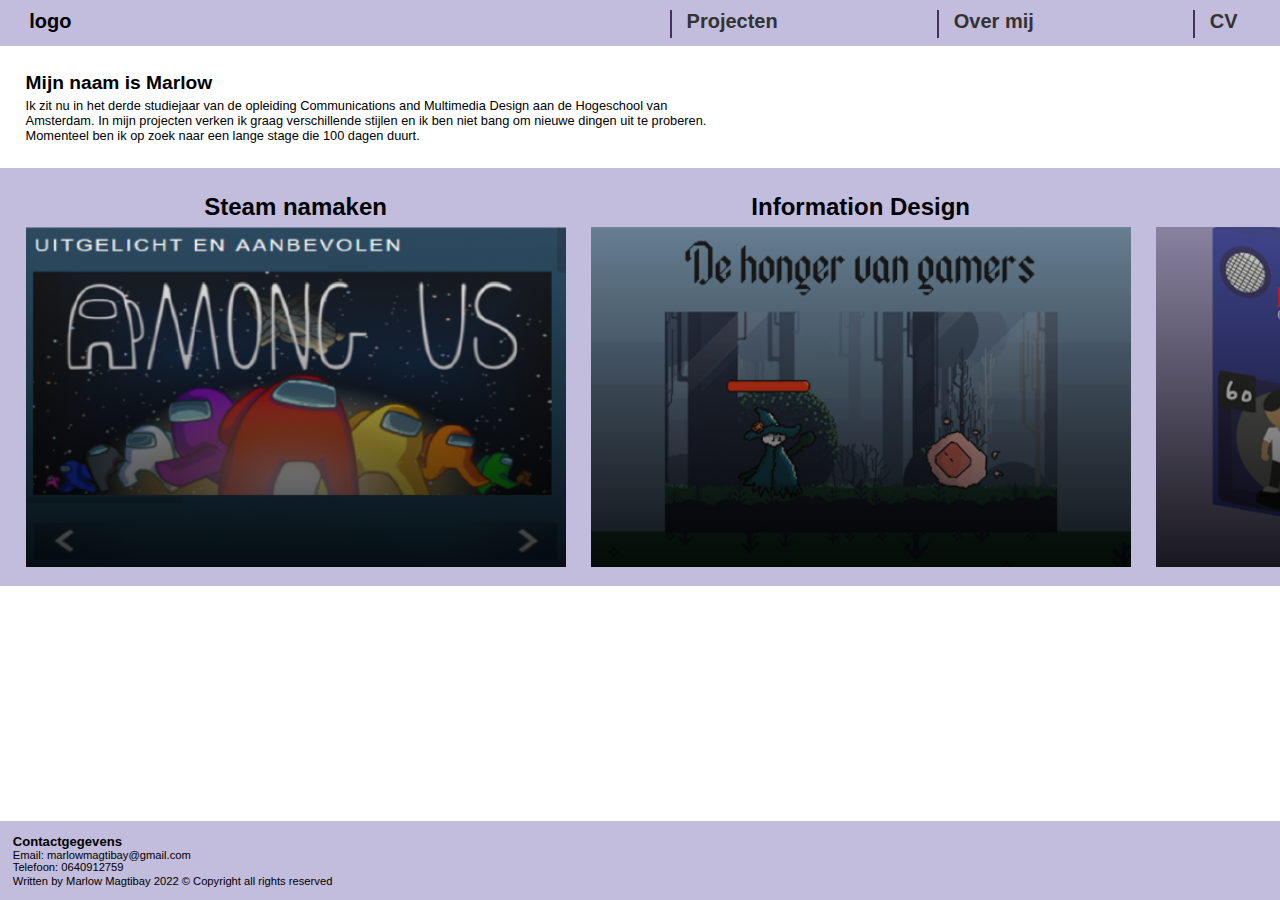
==== index.html @ ca362b9c "responsive start" ====
<!DOCTYPE html>
<html lang="en">
<head>
	<meta charset="UTF-8">
	<title>Portfolio</title>
	<meta name="author" content="Marlow">
	<meta name="viewport" content="width=device-width, initial-scale=1">
	<!-- <link rel="stylesheet" href="css/style.css"> -->
	<link rel="stylesheet" href="css/mobilestyle.css">
</head>
<body>
	<header>
		<nav>
			<!--        Site navigation -->
			<ul>
				<li>
				<!-- <a href="index.html">Portfolio Marlow Magtibay</a> -->
				logo
				</li>
				<li><a href="index.html">Projecten</a></li>
				<li><a href="about.html">Over mij</a></li>
				<li><a href="assets/cv.pdf" target="_blank" rel="noreferrer noopener">CV</a></li>
			</ul>
		</nav>
	</header>
	<main id="home_main">
		<!-- section of introtext -->
		<section>
			<h1>Mijn naam is Marlow</h1>
			<p>Ik zit nu in het derde studiejaar van de opleiding Communications and Multimedia Design aan de Hogeschool van Amsterdam.
				In mijn projecten verken ik graag verschillende stijlen en ik ben niet bang om nieuwe dingen uit te proberen.
				Momenteel ben ik op zoek naar een lange stage die 100 dagen duurt.
			</p>
		</section>
				<!-- carousel for projects -->
		<h2>Projecten</h2>
				<ul class="carousel">
					<li> 
						<!-- project thumbnails as links -->
						<figure>
							<figcaption> Steam namaken </figcaption> 
							<a href="project_1.html">
								<!-- CHANGE CLASSES TO IDs FOR DIFFERENT BG IMAGES -->
								<div class="gradient1"></div>
							</a>
						</figure> 
					</li>
					<li> 
						<figure>
							<figcaption> Information Design </figcaption> 
							<a href="project_4.html">
								<div class="gradient4"></div>
							</a>
						</figure> 
					</li>
					<li>
						<figure>
							<figcaption> Rest Quest </figcaption> 
							<a href="project_2.html">
							<div class="gradient2"></div>
							</a>
						</figure> 
					</li>
					<li>
						<figure>
							<figcaption> Prepared </figcaption> 
							<a href="project_3.html">
							<div class="gradient3"></div>
							</a>
						</figure> 
					</li>
				</ul>
	</main>
	<footer>
		<section>
			<h3>Contactgegevens</h3>
			<p>Email: marlowmagtibay@gmail.com</p>
			<p>Telefoon: 0640912759</p>
		</section>
		<!-- <p>Written by Marlow Magtibay 2022 © Copyright all rights reserved</p> -->
		<p>Written by Marlow Magtibay 2022 © Copyright all rights reserved</p>
	</footer>
</body>
</html>
---- css/style.css ----
/* reset */
* {
    margin: 0;
    padding: 0;
}


/* universal styling */
body {
    font-family: 'Quicksand', 'Roboto', sans-serif;
    overflow-x: hidden;
    display: flex;
    flex-direction: column;
    min-height: 100vh;
    max-width: 1920px;
}

nav {
    width: 100%;
}

/* link colors */
nav li a {
    color: #333333;
    text-decoration: none;
    margin: 0;
}

/* nav design */
nav {
    background-color: #C2BCDD;
}

nav ul li:first-of-type a {
    width: 100%;
}

/* menu bar styling */
nav ul {
    list-style-type: none;
    display: flex;
    margin-right: 2%;
}

/* menu items styling */
nav ul li {
    font-size: 1.25em;
    height: 2%;
    margin: .8% 0 .8% 10%;
    padding-left: 1.2%;
    border-left: solid #42345E 2px;
}

/* links styling */
nav ul li a {
    display: block;
    width: 100%;
}

nav ul li:first-of-type {
    padding: 0 0 0 1%;
} 

/* nav link styling */

nav ul li a:hover {
    background-color: #42345E;
    color: #E7E7E7;
    border-radius: 3%;
    padding: 0 8%;
}

/* logo */
nav ul li:first-of-type {
    border: none;
    margin-left: 0;
    margin-right: 35%;
}

main {
    min-height: 100%;
}

/* text paragraph styling */
main section {
    margin: 1% 0 0 1%;
}

#home_main h1 {
    margin-bottom: .5%;
}

#home_main section:first-of-type {
    width: 55%;
}

#home_main p:first-of-type {
    margin: 0;
}

h2 {
    margin-left: 1%;
    margin-top: 2%;
}

/* projects carousel */
.carousel {
    list-style-type: none;
    display: flex;
    justify-content: space-between;
    flex-direction: row;
    margin: 1% 0;
    padding: 1% 0 1.5% 2%;
    overflow-x: scroll;
    scrollbar-color: transparent transparent;
    scrollbar-color: #402BD0 white;
    scrollbar-width: thin;
    background-color: #C2BCDD;
}

.carousel::-webkit-scrollbar {
    display: none;
}

/* carousel images */
.gradient1 {
    background-image:
    linear-gradient(to bottom, rgba(250, 250, 250, 0.1), rgba(0, 0, 0, 0.8)),
    url("../images/project_thumb.png");
    background-size: cover;
    width: 500px;
    height: 300px;
    color: white;
    padding: 20px;
}

.gradient2 {
    background-image:
    linear-gradient(to bottom, rgba(250, 250, 250, 0.1), rgba(0, 0, 0, 0.8)),
    url("../images/project_thumb2.png");
    background-size: cover;
    width: 500px;
    height: 300px;
    color: white;
    padding: 20px;
}

.gradient3 {
    background-image:
    linear-gradient(to bottom, rgba(250, 250, 250, 0.1), rgba(0, 0, 0, 0.8)),
    url("../images/project_thumb3.png");
    background-size: cover;
    width: 500px;
    height: 300px;
    color: white;
    padding: 20px;
}

.gradient4 {
    background-image:
    linear-gradient(to bottom, rgba(250, 250, 250, 0.1), rgba(0, 0, 0, 0.8)),
    url("../images/project_thumb4.png");
    background-size: cover;
    width: 500px;
    height: 300px;
    color: white;
    padding: 20px;
}

/* hovering over the carousel items */
.gradient1:hover {
    background-image:
    linear-gradient(to bottom, rgba(250, 250, 250, 0.1), rgba(0, 0, 0, 0.4)),
    url("../images/project_thumb.png");
}

.gradient2:hover {
    background-image:
    linear-gradient(to bottom, rgba(250, 250, 250, 0.1), rgba(0, 0, 0, 0.4)),
    url("../images/project_thumb2.png");
}

.gradient3:hover {
    background-image:
    linear-gradient(to bottom, rgba(250, 250, 250, 0.1), rgba(0, 0, 0, 0.4)),
    url("../images/project_thumb3.png");
}

.gradient4:hover {
    background-image:
    linear-gradient(to bottom, rgba(250, 250, 250, 0.1), rgba(0, 0, 0, 0.4)),
    url("../images/project_thumb4.png");
}

/* project titles placing */
figcaption {
    text-align: center;
    font-size: 1.5em;
    font-weight: bold;
    margin-bottom: 1%;
}

/* styling the project discription */
.project_main section:first-of-type {
    width: 65%;
}

/* project images styling */
.project_images {
    width: 65%;
    margin-left: 1%;
    list-style-type: none;
    display: flex;
    flex-direction: row;
    gap: 2%;
    background-color: #C2BCDD;
    padding-left: 1%;
    padding-bottom: 1%;
}

.project_images:nth-of-type(1) {
    margin-top: -24%;
}

#mage {
    width: 60%;
    margin: auto 0 auto 16%;
}

/* spacing project image */
.project_images li img {
    margin: 2.4% 0;
}

/* project images caption styling */
.project_images figcaption {
    text-align: start;
    font-size: 1.2em;
}

/* links in figcaption */
figcaption a {
    padding: .5% 2%;
    border-radius: 5%;
    background-color: #402BD0;
    color: #E7E7E7;
    text-decoration: none;
}

/* project image size */
.project_images img {
    width: 475px;
}

/* project thumbnail */
.carousel li {
margin-left: 0;
margin-right: 2%;
}

/* styling the project description and navigation on the right */
.project_top {
    display: flex;
    flex-direction: row;
    justify-content: space-between;
    margin-bottom: 2%;
}

/* text in other projects */
.other_projects {
    margin-right: 2%;
    width: 400px;
    padding: 1%;
    background-color: #C2BCDD;
}

/* styling the other projects section */
.other_projects ul {
    list-style-type: none;
}


/* styling for project description */
.other_projects li {
    margin-bottom: 20%;
}

/* styling for documentation links */
.other_projects a {
    color: #333333;
    text-decoration: none;
}

/* styling images of other project section */
.other_projects img {
    margin-top: 2%;
    width: 40%;
    float: right;
}

/* about me background */
#about_main p {
    background-color: #C2BCDD;
    font-weight: 500;
    color: #333333;
    padding: .8%;
    margin: 1% 0 2% 0;
    width: 75%;
}

/* link to cv */
#about_main a {
    padding: .5% 2%;
    border-radius: 10%;
    background-color: #402BD0;
    color: #E7E7E7;
    text-decoration: none;
}

/* styling image in about me */
#about_main section img {
    width: 10%;
    float: right;
    margin: -12% 4% 0 0;
}

main section:last-of-type p {
    margin-left: 1%;
}

.leerpunten {
    margin-bottom: 3%;
}


/* copyright placement */
footer {
    width: 100%;
    clear: both;
    margin-top: auto;
    background-color: #C2BCDD;
    padding: 1%;
}

footer section {
    margin-bottom: .2%;
    bottom: 0;
}
---- css/mobilestyle.css ----
/* reset */
* {
    margin: 0;
    padding: 0;
}


/* universal styling */
body {
    font-family: 'Quicksand', 'Roboto', sans-serif;
    overflow-x: hidden;
    display: flex;
    flex-direction: column;
    min-height: 100vh;
    max-width: 1920px;
}

nav {
    width: 100%;
}

/* link colors */
nav li a {
    color: #333333;
    text-decoration: none;
    margin: 0;
}

/* nav design */
nav {
    background-color: #C2BCDD;
}

nav ul li:first-of-type a {
    width: 100%;
}

/* menu bar styling */
nav ul {
    height: 40px;
    list-style-type: none;
    justify-content: space-around;
    display: flex;
    border-bottom: solid #42345E 3px;
}

/* menu items styling */
nav ul li {
    margin: auto;
    font-weight: bold;
    font-size: 1.2em;
}

/* links styling */
nav ul li a {
    display: block;
    width: 100%;
}

/* nav link styling */

nav ul li a:hover {
    background-color: #42345E;
    color: #E7E7E7;
    border-radius: 3%;
    padding: 0 8%;
}

/* hide logo */
nav ul li:first-of-type {
    display: none;
}

main {
    min-height: 100%;
}

/* text paragraph styling */
main section {
    margin: 1% 0 0 1%;
}

#home_main h1 {
    margin-bottom: .5%;
    font-size: 1.2em;
}

#home_main section:first-of-type {
    margin: 2% auto;
    padding: 1%;
    width: 95%;
}

#home_main p:first-of-type {
    margin: 0;
    font-size: .8em;
}

h2 {
    margin-left: 1%;
    margin-top: 2%;
    font-size: .6em;
}

#home_main h2 {
    font-size: 1.2em;
    margin: 5% auto 1% auto;
    text-align: center;
}

/* projects carousel */
.carousel {
    list-style-type: none;
    display: flex;
    justify-content: center;
    flex-direction: column;
    margin: 1% 0 10% 0;
    padding: 1% 0 1.5% 2%;
    overflow-x: scroll;
    scrollbar-color: transparent transparent;
    scrollbar-color: #402BD0 white;
    scrollbar-width: thin;
    background-color: #C2BCDD;
}

.carousel li {
    margin-top: 2%;
}

/* carousel images */
.gradient1 {
    background-image:
    linear-gradient(to bottom, rgba(250, 250, 250, 0.01), rgba(0, 0, 0, 0.8)),
    url("../images/project_thumb.png");
    background-size: cover;
    height: 100px;
    color: white;
    padding: 20px;
}

.gradient2 {
    background-image:
    linear-gradient(to bottom, rgba(250, 250, 250, 0.01), rgba(0, 0, 0, 0.8)),
    url("../images/project_thumb2.png");
    background-size: cover;
    height: 100px;
    color: white;
    padding: 20px;
}

.gradient3 {
    background-image:
    linear-gradient(to bottom, rgba(250, 250, 250, 0.01), rgba(0, 0, 0, 0.8)),
    url("../images/project_thumb3.png");
    background-size: cover;
    height: 100px;
    color: white;
    padding: 20px;
}

.gradient4 {
    background-image:
    linear-gradient(to bottom, rgba(250, 250, 250, 0.01), rgba(0, 0, 0, 0.8)),
    url("../images/project_thumb4.png");
    background-size: cover;
    background-position: 50% 15%;
    height: 100px;
    color: white;
    padding: 20px;
}

/* project titles placing */
figcaption {
    text-align: center;
    font-size: 1.2em;
    font-weight: bold;
    margin-bottom: 1%;
}

/* copyright placement */
footer {
    width: 100%;
    overflow-x: hidden;
    font-size: .7em;
    clear: both;
    margin-top: auto;
    background-color: #C2BCDD;
    padding: 1%;
}

footer section {
    margin-bottom: .2%;
    bottom: 0;
}

@media (min-width:500px) {
    
    /* carousel images */
.gradient1 {
    background-image:
    linear-gradient(to bottom, rgba(250, 250, 250, 0.01), rgba(0, 0, 0, 0.8)),
    url("../images/project_thumb.png");
    background-size: cover;
    background-position: 50% 10%;
    height: 100px;
    color: white;
    padding: 20px;
}

.gradient2 {
    background-image:
    linear-gradient(to bottom, rgba(250, 250, 250, 0.01), rgba(0, 0, 0, 0.8)),
    url("../images/project_thumb2.png");
    background-size: cover;
    background-position: 50% 15%;
    height: 100px;
    color: white;
    padding: 20px;
}

.gradient3 {
    background-image:
    linear-gradient(to bottom, rgba(250, 250, 250, 0.01), rgba(0, 0, 0, 0.8)),
    url("../images/project_thumb3.png");
    background-size: cover;
    background-position: 50% 5%;
    height: 100px;
    color: white;
    padding: 20px;
}

.gradient4 {
    background-image:
    linear-gradient(to bottom, rgba(250, 250, 250, 0.01), rgba(0, 0, 0, 0.8)),
    url("../images/project_thumb4.png");
    background-size: cover;
    background-position: 50% 50%;
    height: 100px;
    color: white;
    padding: 20px;
}
}

@media (min-width: 850px) {
    nav {
        width: 100%;
    }
    
    /* link colors */
    nav li a {
        color: #333333;
        text-decoration: none;
        margin: 0;
    }
    
    /* nav design */
    nav {
        background-color: #C2BCDD;
        padding-bottom: .5%;
    }
    
    nav ul li:first-of-type a {
        width: 100%;
    }
    
    /* menu bar styling */
    nav ul {
        list-style-type: none;
        display: flex;
        margin-right: 2%;
        border-bottom: none;
    }
    
    /* menu items styling */
    nav ul li {
        font-size: 1.25em;
        height: 70%;
        margin: .8% 0 1% 10%;
        padding-left: 1.2%;
        border-left: solid #42345E 2px;
    }
    
    /* links styling */
    nav ul li a {
        display: block;
        width: 100%;
    }
    
    nav ul li:first-of-type {
        padding: 0 0 0 1%;
    } 
    
    /* nav link styling */
    
    nav ul li a:hover {
        background-color: #42345E;
        color: #E7E7E7;
        border-radius: 3%;
        padding: 0 8%;
    }
    
    /* logo */
    nav ul li:first-of-type {
        border: none;
        margin-left: 0;
        margin-right: 35%;
    }

    nav ul li:first-of-type {
        display: block;
    }
    
    main {
        min-height: 100%;
    }
    
    /* text paragraph styling */
    main section {
        margin: 1% 0 0 1%;
    }
    
    #home_main section:first-of-type {
        padding: 1%;
        margin: 1% 0 0 1%;
    }
    
    #home_main h1 {
        margin-bottom: .5%;
    }
    
    #home_main section:first-of-type {
        width: 55%;
    }
    
    #home_main p:first-of-type {
        margin: 0;
    }

    #home_main h2 {
        display: none;
    }
    
    h2 {
        margin-left: 1%;
        margin-top: 2%;
    }
    
    /* projects carousel */
    .carousel {
        list-style-type: none;
        display: flex;
        justify-content: space-between;
        flex-direction: row;
        margin: 1% 0;
        padding: 0 0 1.5% 2%;
        overflow-x: scroll;
        scrollbar-color: transparent transparent;
        scrollbar-color: #402BD0 white;
        scrollbar-width: thin;
        background-color: #C2BCDD;
    }

    .carousel li {
        margin-right: 2%;
    }
    
    .carousel::-webkit-scrollbar {
        display: none;
    }
    
    /* carousel images */
    .gradient1 {
        background-image:
        linear-gradient(to bottom, rgba(250, 250, 250, 0.1), rgba(0, 0, 0, 0.8)),
        url("../images/project_thumb.png");
        background-size: cover;
        width: 500px;
        height: 300px;
        color: white;
        padding: 20px;
    }
    
    .gradient2 {
        background-image:
        linear-gradient(to bottom, rgba(250, 250, 250, 0.1), rgba(0, 0, 0, 0.8)),
        url("../images/project_thumb2.png");
        background-size: cover;
        width: 500px;
        height: 300px;
        color: white;
        padding: 20px;
    }
    
    .gradient3 {
        background-image:
        linear-gradient(to bottom, rgba(250, 250, 250, 0.1), rgba(0, 0, 0, 0.8)),
        url("../images/project_thumb3.png");
        background-size: cover;
        width: 500px;
        height: 300px;
        color: white;
        padding: 20px;
    }
    
    .gradient4 {
        background-image:
        linear-gradient(to bottom, rgba(250, 250, 250, 0.1), rgba(0, 0, 0, 0.8)),
        url("../images/project_thumb4.png");
        background-size: cover;
        width: 500px;
        height: 300px;
        color: white;
        padding: 20px;
    }
    
    /* hovering over the carousel items */
    .gradient1:hover {
        background-image:
        linear-gradient(to bottom, rgba(250, 250, 250, 0.1), rgba(0, 0, 0, 0.4)),
        url("../images/project_thumb.png");
    }
    
    .gradient2:hover {
        background-image:
        linear-gradient(to bottom, rgba(250, 250, 250, 0.1), rgba(0, 0, 0, 0.4)),
        url("../images/project_thumb2.png");
    }
    
    .gradient3:hover {
        background-image:
        linear-gradient(to bottom, rgba(250, 250, 250, 0.1), rgba(0, 0, 0, 0.4)),
        url("../images/project_thumb3.png");
    }
    
    .gradient4:hover {
        background-image:
        linear-gradient(to bottom, rgba(250, 250, 250, 0.1), rgba(0, 0, 0, 0.4)),
        url("../images/project_thumb4.png");
    }
    
    /* project titles placing */
    figcaption {
        text-align: center;
        font-size: 1.5em;
        font-weight: bold;
        margin-bottom: 1%;
    }
}
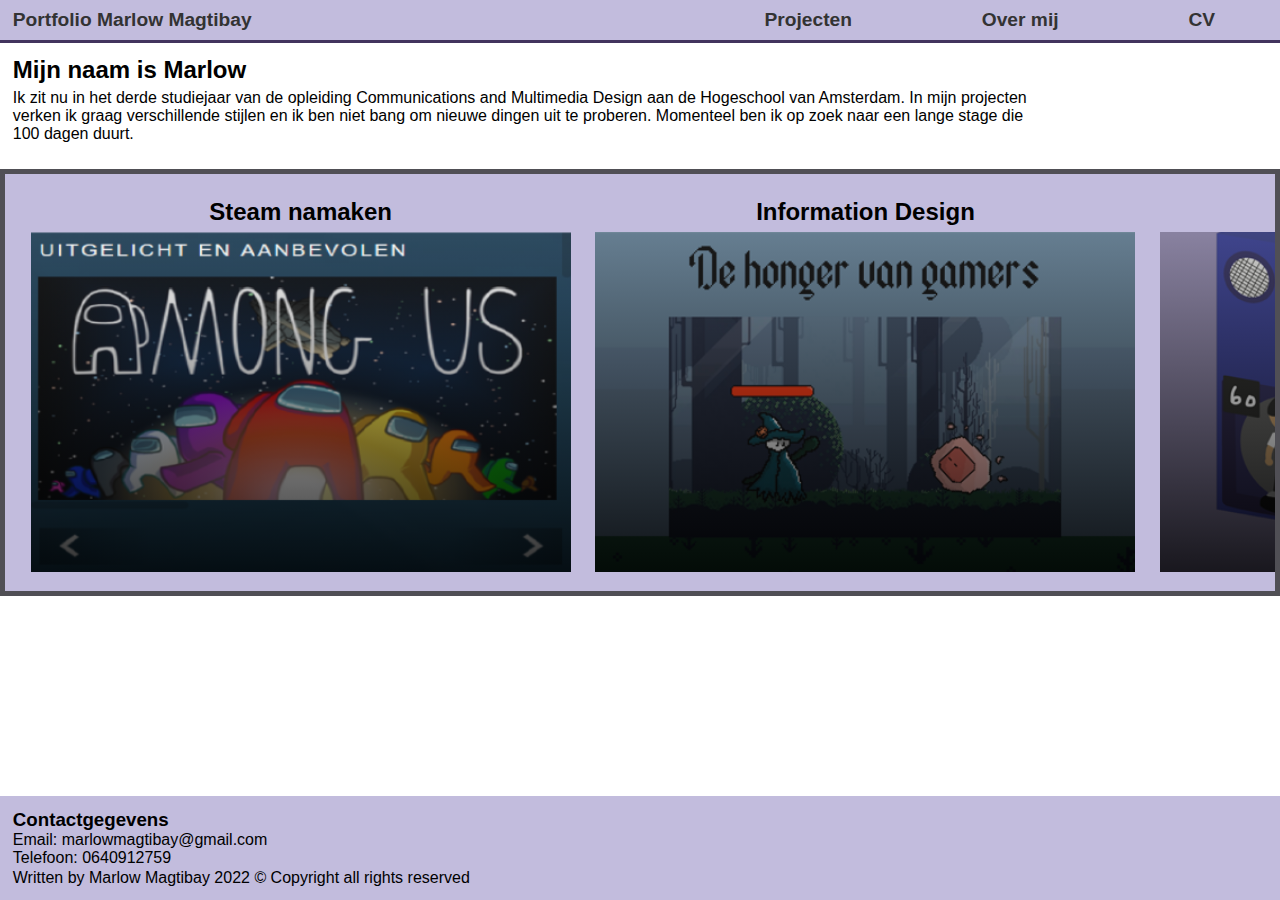
==== commit c5b48f96: "everything responsive!" ====
--- a/index.html
+++ b/index.html
@@ -14,8 +14,7 @@
 			<!--        Site navigation -->
 			<ul>
 				<li>
-				<!-- <a href="index.html">Portfolio Marlow Magtibay</a> -->
-				logo
+				<a href="index.html">Portfolio Marlow Magtibay</a>
 				</li>
 				<li><a href="index.html">Projecten</a></li>
 				<li><a href="about.html">Over mij</a></li>
--- a/css/style.css
+++ b/css/style.css
@@ -122,6 +122,12 @@
     display: none;
 }
 
+/* project thumbnail */
+.carousel li {
+    margin-left: 0;
+    margin-right: 2%;
+    }
+
 /* carousel images */
 .gradient1 {
     background-image:
@@ -252,12 +258,6 @@
     width: 475px;
 }
 
-/* project thumbnail */
-.carousel li {
-margin-left: 0;
-margin-right: 2%;
-}
-
 /* styling the project description and navigation on the right */
 .project_top {
     display: flex;
@@ -296,6 +296,10 @@
     margin-top: 2%;
     width: 40%;
     float: right;
+}
+
+.leerpunten {
+    margin-bottom: 3%;
 }
 
 /* about me background */
@@ -328,11 +332,6 @@
     margin-left: 1%;
 }
 
-.leerpunten {
-    margin-bottom: 3%;
-}
-
-
 /* copyright placement */
 footer {
     width: 100%;
--- a/css/mobilestyle.css
+++ b/css/mobilestyle.css
@@ -58,7 +58,6 @@
 }
 
 /* nav link styling */
-
 nav ul li a:hover {
     background-color: #42345E;
     color: #E7E7E7;
@@ -73,6 +72,7 @@
 
 main {
     min-height: 100%;
+    width: 100%;
 }
 
 /* text paragraph styling */
@@ -93,7 +93,7 @@
 
 #home_main p:first-of-type {
     margin: 0;
-    font-size: .8em;
+    font-size: 1em;
 }
 
 h2 {
@@ -115,7 +115,8 @@
     justify-content: center;
     flex-direction: column;
     margin: 1% 0 10% 0;
-    padding: 1% 0 1.5% 2%;
+    border: solid rgba(51, 51, 51, .8) 5px;
+    padding: 1% .5% 1.5% .5%;
     overflow-x: scroll;
     scrollbar-color: transparent transparent;
     scrollbar-color: #402BD0 white;
@@ -123,6 +124,7 @@
     background-color: #C2BCDD;
 }
 
+/* project thumbnail */
 .carousel li {
     margin-top: 2%;
 }
@@ -177,9 +179,159 @@
     margin-bottom: 1%;
 }
 
+.project_main {
+    min-height: 100%;
+    width: 100%;
+}
+
+/* styling the project discription */
+.project_main section:first-of-type {
+    width: 90%;
+    margin: 2%;
+}
+
+.project_main h1 {
+    margin-bottom: .5%;
+    font-size: 1.2em;
+}
+
+.project_main p:first-of-type {
+    font-size: .8em;
+}
+
+/* project images styling */
+.project_images {
+    width: 96%;
+    margin: auto;
+    margin-top: 3%;
+    list-style-type: none;
+    display: flex;
+    flex-direction: column;
+    background-color: #C2BCDD;
+    padding-left: 1%;
+    padding-bottom: 1%;
+}
+
+#mage {
+    width: 60%;
+    margin: auto 0 auto 16%;
+}
+
+/* spacing project image */
+.project_images li img {
+    margin: auto;
+}
+
+/* project images caption styling */
+.project_images figcaption {
+    margin-top: .5%;
+    text-align: center;
+    font-size: 1em;
+}
+
+.project_images li {
+    margin-bottom: 3%;
+}
+
+/* links in figcaption */
+figcaption a {
+    padding: .5% 2%;
+    border-radius: 5%;
+    background-color: #402BD0;
+    color: #E7E7E7;
+    text-decoration: none;
+}
+
+/* project image size */
+.project_images img {
+    width: 99%;
+}
+
+
+/* text in other projects */
+.other_projects {
+    display: none;
+}
+
+/* styling the other projects section */
+.other_projects ul {
+    list-style-type: none;
+}
+
+/* styling for project description */
+.other_projects li {
+    margin-bottom: 20%;
+}
+
+/* styling for documentation links */
+.other_projects a {
+    color: #333333;
+    text-decoration: none;
+}
+
+/* styling images of other project section */
+.other_projects img {
+    margin-top: 2%;
+    width: 40%;
+    float: right;
+}
+
+.leerpunten h2 {
+    font-size: 1em;
+}
+
+.leerpunten p {
+    font-size: .8em;
+    margin-left: 1%;
+}
+
+.leerpunten {
+    margin-bottom: 5% !important;
+}
+
+#about_main h1 {
+    font-size: 1.2em;
+    margin-bottom: 1%;
+}
+
+#about_main section {
+    width: 95%;
+    font-weight: 500;
+    color: #333333;
+    margin: 3% auto;
+}
+
+/* about me background */
+#about_main p {
+    background-color: #C2BCDD;
+    padding: 1%;
+    font-size: .8em;
+}
+
+#about_main p:last-of-type {
+    margin-bottom: 3%;
+}
+
+/* link to cv */
+#about_main section a {
+    padding: .5% 2%;
+    border-radius: 10%;
+    background-color: #402BD0;
+    color: #E7E7E7;
+    font-size: 1.5em;
+    text-decoration: none;
+}
+
+/* styling image in about me */
+#about_main section img {
+    width: 30%;
+    margin: 2% 2% 1% 3%;
+    float: right;
+}
+
 /* copyright placement */
 footer {
-    width: 100%;
+    width: 98%;
     overflow-x: hidden;
     font-size: .7em;
     clear: both;
@@ -193,55 +345,445 @@
     bottom: 0;
 }
 
+
+
+
+
+
+
+
+
+
+
+
+
+
+
+
+
+
+
+
+
 @media (min-width:500px) {
     
     /* carousel images */
-.gradient1 {
-    background-image:
-    linear-gradient(to bottom, rgba(250, 250, 250, 0.01), rgba(0, 0, 0, 0.8)),
-    url("../images/project_thumb.png");
-    background-size: cover;
-    background-position: 50% 10%;
-    height: 100px;
-    color: white;
-    padding: 20px;
-}
-
-.gradient2 {
-    background-image:
-    linear-gradient(to bottom, rgba(250, 250, 250, 0.01), rgba(0, 0, 0, 0.8)),
-    url("../images/project_thumb2.png");
-    background-size: cover;
-    background-position: 50% 15%;
-    height: 100px;
-    color: white;
-    padding: 20px;
-}
-
-.gradient3 {
-    background-image:
-    linear-gradient(to bottom, rgba(250, 250, 250, 0.01), rgba(0, 0, 0, 0.8)),
-    url("../images/project_thumb3.png");
-    background-size: cover;
-    background-position: 50% 5%;
-    height: 100px;
-    color: white;
-    padding: 20px;
-}
-
-.gradient4 {
-    background-image:
-    linear-gradient(to bottom, rgba(250, 250, 250, 0.01), rgba(0, 0, 0, 0.8)),
-    url("../images/project_thumb4.png");
-    background-size: cover;
-    background-position: 50% 50%;
-    height: 100px;
-    color: white;
-    padding: 20px;
-}
-}
+    .gradient1 {
+        background-image:
+        linear-gradient(to bottom, rgba(250, 250, 250, 0.01), rgba(0, 0, 0, 0.8)),
+        url("../images/project_thumb.png");
+        background-size: cover;
+        background-position: 50% 10%;
+        height: 100px;
+        color: white;
+        padding: 20px;
+    }
+
+    .gradient2 {
+        background-image:
+        linear-gradient(to bottom, rgba(250, 250, 250, 0.01), rgba(0, 0, 0, 0.8)),
+        url("../images/project_thumb2.png");
+        background-size: cover;
+        background-position: 50% 15%;
+        height: 100px;
+        color: white;
+        padding: 20px;
+    }
+
+    .gradient3 {
+        background-image:
+        linear-gradient(to bottom, rgba(250, 250, 250, 0.01), rgba(0, 0, 0, 0.8)),
+        url("../images/project_thumb3.png");
+        background-size: cover;
+        background-position: 50% 5%;
+        height: 100px;
+        color: white;
+        padding: 20px;
+    }
+
+    .gradient4 {
+        background-image:
+        linear-gradient(to bottom, rgba(250, 250, 250, 0.01), rgba(0, 0, 0, 0.8)),
+        url("../images/project_thumb4.png");
+        background-size: cover;
+        background-position: 50% 50%;
+        height: 100px;
+        color: white;
+        padding: 20px;
+    }
+
+    .project_images {
+        margin-left: 1%;
+        list-style-type: none;
+        display: flex;
+        flex-direction: row;
+        gap: 2%;
+        background-color: #C2BCDD;
+        padding-left: 1%;
+        padding-bottom: 1%;
+    }
+
+    .project_images li {
+        width: 47%;
+        margin: 2.4% 0;
+    }
+
+    #about_main section img {
+        width: 20%;
+        margin: 2% 2% 1% 3%;
+        float: right;
+    }
+
+}
+
+
+
+
+
+
+
+
 
 @media (min-width: 850px) {
+    
+    /* links styling */
+    nav ul li a {
+        display: block;
+        width: 100%;
+    }
+    
+    nav ul li:first-of-type {
+        padding: 0 0 0 1%;
+    } 
+    
+    /* nav link styling */
+    
+    nav ul li a:hover {
+        background-color: #42345E;
+        color: #E7E7E7;
+        border-radius: 3%;
+        padding: 0 8%;
+    }
+    
+    /* logo */
+    nav ul li:first-of-type {
+        border: none;
+        margin-left: 0;
+        margin-right: 35%;
+    }
+
+    nav ul li:first-of-type {
+        display: block;
+    }
+    
+    main {
+        min-height: 100%;
+    }
+    
+    /* text paragraph styling */
+    main section {
+        margin: 1% 0 0 1%;
+    }
+    
+    #home_main section:first-of-type {
+        margin: 0;
+    }
+    
+    #home_main h1 {
+        margin-bottom: .5%;
+    }
+    
+    #home_main section:first-of-type {
+        width: 70%;
+    }
+    
+    #home_main p:first-of-type {
+        margin: 0;
+    }
+
+    #home_main h2 {
+        display: none;
+    }
+    
+    h2 {
+        margin-left: 1%;
+        margin-top: 2%;
+    }
+    
+    /* projects carousel */
+    .carousel {
+        list-style-type: none;
+        display: flex;
+        justify-content: space-between;
+        flex-direction: row;
+        margin: 1% 0;
+        border: solid rgba(51, 51, 51, .8) 5px;
+        padding: 0 0 1.5% 2%;
+        overflow-x: scroll;
+        scrollbar-color: transparent transparent;
+        scrollbar-color: #402BD0 white;
+        scrollbar-width: thin;
+        background-color: #C2BCDD;
+    }
+
+    .carousel li {
+        margin-right: 2%;
+    }
+    
+    .carousel::-webkit-scrollbar {
+        display: none;
+    }
+    
+    /* carousel images */
+    .gradient1 {
+        background-image:
+        linear-gradient(to bottom, rgba(250, 250, 250, 0.1), rgba(0, 0, 0, 0.8)),
+        url("../images/project_thumb.png");
+        background-size: cover;
+        width: 500px;
+        height: 300px;
+        color: white;
+        padding: 20px;
+    }
+    
+    .gradient2 {
+        background-image:
+        linear-gradient(to bottom, rgba(250, 250, 250, 0.1), rgba(0, 0, 0, 0.8)),
+        url("../images/project_thumb2.png");
+        background-size: cover;
+        width: 500px;
+        height: 300px;
+        color: white;
+        padding: 20px;
+    }
+    
+    .gradient3 {
+        background-image:
+        linear-gradient(to bottom, rgba(250, 250, 250, 0.1), rgba(0, 0, 0, 0.8)),
+        url("../images/project_thumb3.png");
+        background-size: cover;
+        background-position: 47% 49%;
+        width: 500px;
+        height: 300px;
+        color: white;
+        padding: 20px;
+    }
+    
+    .gradient4 {
+        background-image:
+        linear-gradient(to bottom, rgba(250, 250, 250, 0.1), rgba(0, 0, 0, 0.8)),
+        url("../images/project_thumb4.png");
+        background-size: cover;
+        width: 500px;
+        height: 300px;
+        color: white;
+        padding: 20px;
+    }
+    
+    /* hovering over the carousel items */
+    .gradient1:hover {
+        background-image:
+        linear-gradient(to bottom, rgba(250, 250, 250, 0.1), rgba(0, 0, 0, 0.4)),
+        url("../images/project_thumb.png");
+    }
+    
+    .gradient2:hover {
+        background-image:
+        linear-gradient(to bottom, rgba(250, 250, 250, 0.1), rgba(0, 0, 0, 0.4)),
+        url("../images/project_thumb2.png");
+    }
+    
+    .gradient3:hover {
+        background-image:
+        linear-gradient(to bottom, rgba(250, 250, 250, 0.1), rgba(0, 0, 0, 0.4)),
+        url("../images/project_thumb3.png");
+    }
+    
+    .gradient4:hover {
+        background-image:
+        linear-gradient(to bottom, rgba(250, 250, 250, 0.1), rgba(0, 0, 0, 0.4)),
+        url("../images/project_thumb4.png");
+    }
+    
+    /* project titles placing */
+    figcaption {
+        text-align: center;
+        font-size: 1.5em;
+        font-weight: bold;
+        margin-bottom: 1%;
+    }
+
+    #about_main section {
+        width: 98%;
+        margin: 1%;
+    }
+
+    #about_main section img {
+        width: 15%;
+        margin: 2% 2% 1% 3%;
+        float: right;
+    }
+
+    /* copyright placement */
+    footer {
+        width: 98%;
+        overflow-x: hidden;
+        font-size: 1em;
+        clear: both;
+        margin-top: auto;
+        background-color: #C2BCDD;
+        padding: 1%;
+    }
+
+    footer section {
+        margin-bottom: .2%;
+        bottom: 0;
+    }
+}
+
+
+
+
+
+
+
+
+
+
+@media (min-width: 1000px) {
+
+    #home_main section:first-of-type {
+        width: 80%;
+    }
+
+    #home_main h1 {
+        font-size: 1.5em;
+    }
+
+    #home_main section p {
+        font-size: 1em;
+    }
+
+    /* styling the project discription */
+    .project_main section:first-of-type {
+        width: 100%;
+        margin: 1% 2% 0 1%;
+    }
+
+    
+    .project_main h1 {
+        margin-bottom: .5%;
+        font-size: 1.5em;
+    }
+
+    .project_main p:first-of-type {
+        font-size: 1em;
+    }
+
+    /* project images styling */
+    .project_images {
+        width: 95%;
+        margin-left: 1%;
+        list-style-type: none;
+        display: flex;
+        flex-direction: row;
+        gap: 2%;
+        background-color: #C2BCDD;
+        padding-left: 1%;
+        padding-bottom: 1%;
+    }
+
+    #mage {
+        width: 60%;
+        margin: auto 0 auto 16%;
+    }
+    
+    .project_images li {
+        width: 45%;
+    }
+
+    /* spacing project image */
+    .project_images li img {
+        margin: 2.4% 0;
+    }
+
+    /* project images caption styling */
+    .project_images figcaption {
+        text-align: start;
+        font-size: 1.2em;
+    }
+
+    /* links in figcaption */
+    figcaption a {
+        padding: .5% 2%;
+        border-radius: 5%;
+        background-color: #402BD0;
+        color: #E7E7E7;
+        text-decoration: none;
+    }
+
+    /* project image size */
+    .project_images img {
+        width: 100%;
+    }
+
+    /* styling the project description and navigation on the right */
+    .project_top {
+        display: flex;
+        flex-direction: row;
+        justify-content: space-between;
+        margin-bottom: 2%;
+    }
+    
+    .leerpunten {
+        width: 98% !important; 
+        margin: 1% 0 3% .5% !important;
+    }
+
+    .leerpunten h2 {
+        font-size: 1.5em;
+    }
+    
+    .leerpunten p {
+        font-size: .8em;
+    }
+
+    #about_main h1 {
+        font-size: 1.5em;
+    }
+
+    #about_main section p {
+        font-size: 1em;
+    }
+
+    #about_main section img {
+        width: 10%;
+        margin: 2% 2% 1% 3%;
+        float: right;
+    }
+
+}
+
+@media (min-width: 1320px) {
+
+    #home_main p:first-of-type {
+        font-size: 1em;
+    }
+
+    #about_main p {
+        padding: .4%;
+    }
+    #about_main section img {
+        width: 6%;
+        margin: 2% 2% 1% 3%;
+        float: right;
+    }
+}
+
+
+
+
+@media (min-width: 1600px) {
     nav {
         width: 100%;
     }
@@ -279,170 +821,64 @@
         padding-left: 1.2%;
         border-left: solid #42345E 2px;
     }
-    
-    /* links styling */
-    nav ul li a {
-        display: block;
-        width: 100%;
-    }
-    
-    nav ul li:first-of-type {
-        padding: 0 0 0 1%;
-    } 
-    
-    /* nav link styling */
-    
-    nav ul li a:hover {
-        background-color: #42345E;
-        color: #E7E7E7;
-        border-radius: 3%;
-        padding: 0 8%;
-    }
-    
-    /* logo */
-    nav ul li:first-of-type {
-        border: none;
-        margin-left: 0;
-        margin-right: 35%;
-    }
-
-    nav ul li:first-of-type {
-        display: block;
-    }
-    
-    main {
-        min-height: 100%;
-    }
-    
-    /* text paragraph styling */
-    main section {
-        margin: 1% 0 0 1%;
-    }
-    
+
     #home_main section:first-of-type {
-        padding: 1%;
-        margin: 1% 0 0 1%;
-    }
-    
-    #home_main h1 {
-        margin-bottom: .5%;
-    }
-    
-    #home_main section:first-of-type {
-        width: 55%;
-    }
-    
-    #home_main p:first-of-type {
-        margin: 0;
-    }
-
-    #home_main h2 {
-        display: none;
-    }
-    
-    h2 {
+        width: 65%;
+    }
+
+    /* project images styling */
+    .project_images {
+        width: 65%;
         margin-left: 1%;
-        margin-top: 2%;
-    }
-    
-    /* projects carousel */
-    .carousel {
         list-style-type: none;
         display: flex;
-        justify-content: space-between;
         flex-direction: row;
-        margin: 1% 0;
-        padding: 0 0 1.5% 2%;
-        overflow-x: scroll;
-        scrollbar-color: transparent transparent;
-        scrollbar-color: #402BD0 white;
-        scrollbar-width: thin;
+        gap: 2%;
         background-color: #C2BCDD;
-    }
-
-    .carousel li {
+        padding-left: 1%;
+        padding-bottom: 1%;
+    }
+
+    .project_images:nth-of-type(1) {
+        margin-top: -24%;
+    }
+    
+    /* text in other projects */
+    .other_projects {
+        display: block;
         margin-right: 2%;
-    }
-    
-    .carousel::-webkit-scrollbar {
-        display: none;
-    }
-    
-    /* carousel images */
-    .gradient1 {
-        background-image:
-        linear-gradient(to bottom, rgba(250, 250, 250, 0.1), rgba(0, 0, 0, 0.8)),
-        url("../images/project_thumb.png");
-        background-size: cover;
-        width: 500px;
-        height: 300px;
-        color: white;
-        padding: 20px;
-    }
-    
-    .gradient2 {
-        background-image:
-        linear-gradient(to bottom, rgba(250, 250, 250, 0.1), rgba(0, 0, 0, 0.8)),
-        url("../images/project_thumb2.png");
-        background-size: cover;
-        width: 500px;
-        height: 300px;
-        color: white;
-        padding: 20px;
-    }
-    
-    .gradient3 {
-        background-image:
-        linear-gradient(to bottom, rgba(250, 250, 250, 0.1), rgba(0, 0, 0, 0.8)),
-        url("../images/project_thumb3.png");
-        background-size: cover;
-        width: 500px;
-        height: 300px;
-        color: white;
-        padding: 20px;
-    }
-    
-    .gradient4 {
-        background-image:
-        linear-gradient(to bottom, rgba(250, 250, 250, 0.1), rgba(0, 0, 0, 0.8)),
-        url("../images/project_thumb4.png");
-        background-size: cover;
-        width: 500px;
-        height: 300px;
-        color: white;
-        padding: 20px;
-    }
-    
-    /* hovering over the carousel items */
-    .gradient1:hover {
-        background-image:
-        linear-gradient(to bottom, rgba(250, 250, 250, 0.1), rgba(0, 0, 0, 0.4)),
-        url("../images/project_thumb.png");
-    }
-    
-    .gradient2:hover {
-        background-image:
-        linear-gradient(to bottom, rgba(250, 250, 250, 0.1), rgba(0, 0, 0, 0.4)),
-        url("../images/project_thumb2.png");
-    }
-    
-    .gradient3:hover {
-        background-image:
-        linear-gradient(to bottom, rgba(250, 250, 250, 0.1), rgba(0, 0, 0, 0.4)),
-        url("../images/project_thumb3.png");
-    }
-    
-    .gradient4:hover {
-        background-image:
-        linear-gradient(to bottom, rgba(250, 250, 250, 0.1), rgba(0, 0, 0, 0.4)),
-        url("../images/project_thumb4.png");
-    }
-    
-    /* project titles placing */
-    figcaption {
-        text-align: center;
-        font-size: 1.5em;
-        font-weight: bold;
-        margin-bottom: 1%;
-    }
-}
+        width: 400px;
+        padding: 1%;
+        background-color: #C2BCDD;
+    }
+
+    .other_projects h2 {
+        font-size: 1.3em;
+        margin-left: 0;
+    }
+
+    /* styling the other projects section */
+    .other_projects ul {
+        list-style-type: none;
+    }
+
+
+    /* styling for project description */
+    .other_projects li {
+        margin-bottom: 20%;
+    }
+
+    /* styling for documentation links */
+    .other_projects a {
+        color: #333333;
+        text-decoration: none;
+    }
+
+    /* styling images of other project section */
+    .other_projects img {
+        margin-top: 2%;
+        width: 40%;
+        float: right;
+    }
+
+}
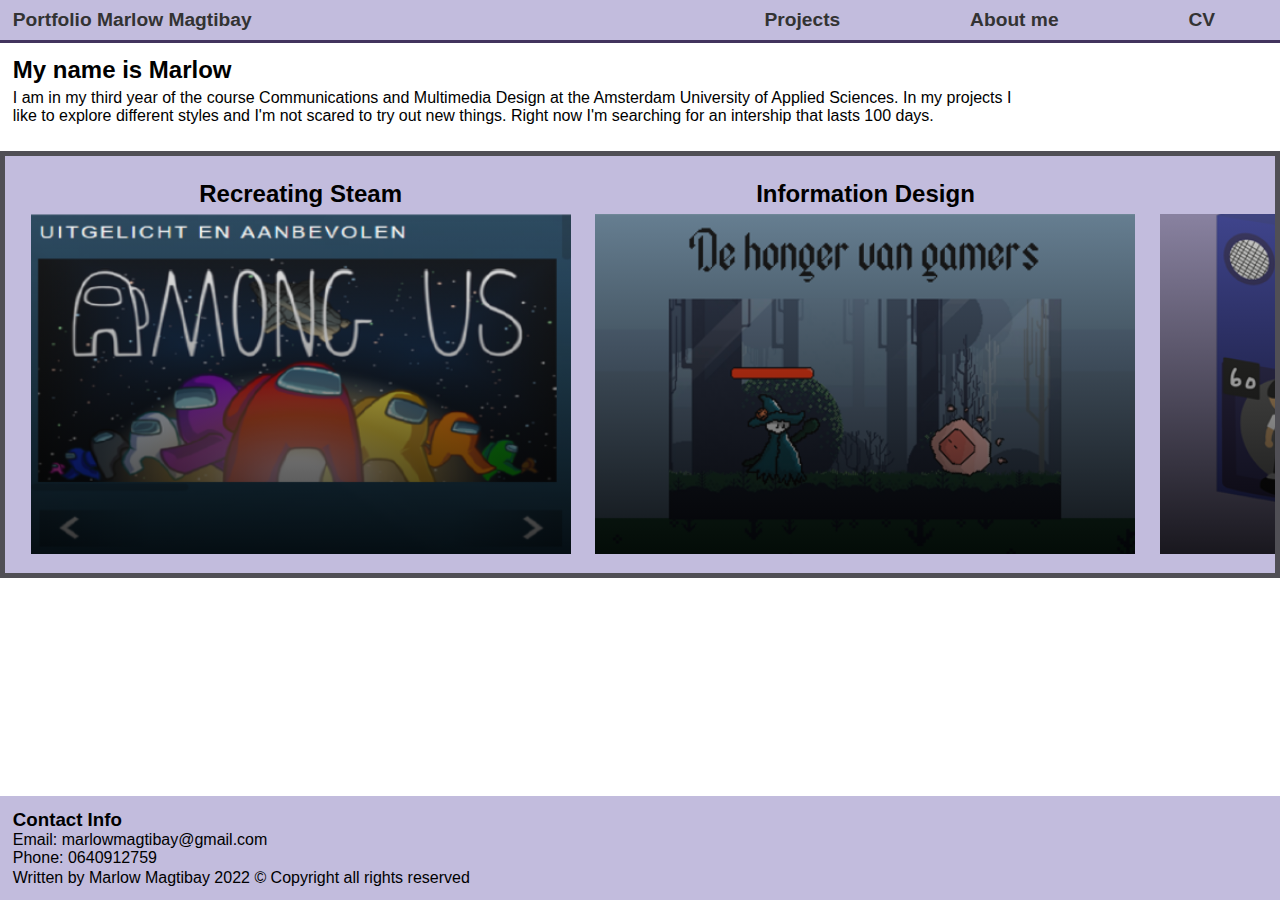
==== commit ea9205ae: "translated pages" ====
--- a/index.html
+++ b/index.html
@@ -2,11 +2,11 @@
 <html lang="en">
 <head>
 	<meta charset="UTF-8">
-	<title>Portfolio</title>
+	<title>Marlow Magtibay Portfolio</title>
 	<meta name="author" content="Marlow">
 	<meta name="viewport" content="width=device-width, initial-scale=1">
 	<!-- <link rel="stylesheet" href="css/style.css"> -->
-	<link rel="stylesheet" href="css/mobilestyle.css">
+	<link rel="stylesheet" href="css/style.css">
 </head>
 <body>
 	<header>
@@ -16,8 +16,8 @@
 				<li>
 				<a href="index.html">Portfolio Marlow Magtibay</a>
 				</li>
-				<li><a href="index.html">Projecten</a></li>
-				<li><a href="about.html">Over mij</a></li>
+				<li><a href="index.html">Projects</a></li>
+				<li><a href="about.html">About me</a></li>
 				<li><a href="assets/cv.pdf" target="_blank" rel="noreferrer noopener">CV</a></li>
 			</ul>
 		</nav>
@@ -25,19 +25,22 @@
 	<main id="home_main">
 		<!-- section of introtext -->
 		<section>
-			<h1>Mijn naam is Marlow</h1>
-			<p>Ik zit nu in het derde studiejaar van de opleiding Communications and Multimedia Design aan de Hogeschool van Amsterdam.
+			<h1>My name is Marlow</h1>
+			<p> I am in my third year of the course Communications and Multimedia Design at the Amsterdam University of Applied Sciences.
+				In my projects I like to explore different styles and I'm not scared to try out new things.
+				Right now I'm searching for an intership that lasts 100 days.
+				<!-- Ik zit nu in het derde studiejaar van de opleiding Communications and Multimedia Design aan de Hogeschool van Amsterdam.
 				In mijn projecten verken ik graag verschillende stijlen en ik ben niet bang om nieuwe dingen uit te proberen.
-				Momenteel ben ik op zoek naar een lange stage die 100 dagen duurt.
+				Momenteel ben ik op zoek naar een lange stage die 100 dagen duurt. -->
 			</p>
 		</section>
 				<!-- carousel for projects -->
-		<h2>Projecten</h2>
+		<h2>Projects</h2>
 				<ul class="carousel">
 					<li> 
 						<!-- project thumbnails as links -->
 						<figure>
-							<figcaption> Steam namaken </figcaption> 
+							<figcaption> Recreating Steam </figcaption> 
 							<a href="project_1.html">
 								<!-- CHANGE CLASSES TO IDs FOR DIFFERENT BG IMAGES -->
 								<div class="gradient1"></div>
@@ -72,9 +75,9 @@
 	</main>
 	<footer>
 		<section>
-			<h3>Contactgegevens</h3>
+			<h3>Contact Info</h3>
 			<p>Email: marlowmagtibay@gmail.com</p>
-			<p>Telefoon: 0640912759</p>
+			<p>Phone: 0640912759</p>
 		</section>
 		<!-- <p>Written by Marlow Magtibay 2022 © Copyright all rights reserved</p> -->
 		<p>Written by Marlow Magtibay 2022 © Copyright all rights reserved</p>
--- a/css/style.css
+++ b/css/style.css
@@ -12,7 +12,6 @@
     display: flex;
     flex-direction: column;
     min-height: 100vh;
-    max-width: 1920px;
 }
 
 nav {
@@ -37,18 +36,18 @@
 
 /* menu bar styling */
 nav ul {
+    height: 40px;
     list-style-type: none;
+    justify-content: space-around;
     display: flex;
-    margin-right: 2%;
+    border-bottom: solid #42345E 3px;
 }
 
 /* menu items styling */
 nav ul li {
-    font-size: 1.25em;
-    height: 2%;
-    margin: .8% 0 .8% 10%;
-    padding-left: 1.2%;
-    border-left: solid #42345E 2px;
+    margin: auto;
+    font-weight: bold;
+    font-size: 1.2em;
 }
 
 /* links styling */
@@ -57,12 +56,7 @@
     width: 100%;
 }
 
-nav ul li:first-of-type {
-    padding: 0 0 0 1%;
-} 
-
 /* nav link styling */
-
 nav ul li a:hover {
     background-color: #42345E;
     color: #E7E7E7;
@@ -70,15 +64,14 @@
     padding: 0 8%;
 }
 
-/* logo */
+/* hide logo */
 nav ul li:first-of-type {
-    border: none;
-    margin-left: 0;
-    margin-right: 35%;
+    display: none;
 }
 
 main {
     min-height: 100%;
+    width: 100%;
 }
 
 /* text paragraph styling */
@@ -88,29 +81,41 @@
 
 #home_main h1 {
     margin-bottom: .5%;
+    font-size: 1.2em;
 }
 
 #home_main section:first-of-type {
-    width: 55%;
+    margin: 2% auto;
+    padding: 1%;
+    width: 95%;
 }
 
 #home_main p:first-of-type {
     margin: 0;
+    font-size: 1em;
 }
 
 h2 {
     margin-left: 1%;
     margin-top: 2%;
+    font-size: .6em;
+}
+
+#home_main h2 {
+    font-size: 1.2em;
+    margin: 5% auto 1% auto;
+    text-align: center;
 }
 
 /* projects carousel */
 .carousel {
     list-style-type: none;
     display: flex;
-    justify-content: space-between;
-    flex-direction: row;
-    margin: 1% 0;
-    padding: 1% 0 1.5% 2%;
+    justify-content: center;
+    flex-direction: column;
+    margin: 1% 0 10% 0;
+    border: solid rgba(51, 51, 51, .8) 5px;
+    padding: 1% .5% 1.5% .5%;
     overflow-x: scroll;
     scrollbar-color: transparent transparent;
     scrollbar-color: #402BD0 white;
@@ -118,116 +123,95 @@
     background-color: #C2BCDD;
 }
 
-.carousel::-webkit-scrollbar {
-    display: none;
-}
-
 /* project thumbnail */
 .carousel li {
-    margin-left: 0;
-    margin-right: 2%;
-    }
+    margin-top: 2%;
+}
 
 /* carousel images */
 .gradient1 {
     background-image:
-    linear-gradient(to bottom, rgba(250, 250, 250, 0.1), rgba(0, 0, 0, 0.8)),
+    linear-gradient(to bottom, rgba(250, 250, 250, 0.01), rgba(0, 0, 0, 0.8)),
     url("../images/project_thumb.png");
     background-size: cover;
-    width: 500px;
-    height: 300px;
+    height: 100px;
     color: white;
     padding: 20px;
 }
 
 .gradient2 {
     background-image:
-    linear-gradient(to bottom, rgba(250, 250, 250, 0.1), rgba(0, 0, 0, 0.8)),
+    linear-gradient(to bottom, rgba(250, 250, 250, 0.01), rgba(0, 0, 0, 0.8)),
     url("../images/project_thumb2.png");
     background-size: cover;
-    width: 500px;
-    height: 300px;
+    height: 100px;
     color: white;
     padding: 20px;
 }
 
 .gradient3 {
     background-image:
-    linear-gradient(to bottom, rgba(250, 250, 250, 0.1), rgba(0, 0, 0, 0.8)),
+    linear-gradient(to bottom, rgba(250, 250, 250, 0.01), rgba(0, 0, 0, 0.8)),
     url("../images/project_thumb3.png");
     background-size: cover;
-    width: 500px;
-    height: 300px;
+    height: 100px;
     color: white;
     padding: 20px;
 }
 
 .gradient4 {
     background-image:
-    linear-gradient(to bottom, rgba(250, 250, 250, 0.1), rgba(0, 0, 0, 0.8)),
+    linear-gradient(to bottom, rgba(250, 250, 250, 0.01), rgba(0, 0, 0, 0.8)),
     url("../images/project_thumb4.png");
     background-size: cover;
-    width: 500px;
-    height: 300px;
+    background-position: 50% 15%;
+    height: 100px;
     color: white;
     padding: 20px;
-}
-
-/* hovering over the carousel items */
-.gradient1:hover {
-    background-image:
-    linear-gradient(to bottom, rgba(250, 250, 250, 0.1), rgba(0, 0, 0, 0.4)),
-    url("../images/project_thumb.png");
-}
-
-.gradient2:hover {
-    background-image:
-    linear-gradient(to bottom, rgba(250, 250, 250, 0.1), rgba(0, 0, 0, 0.4)),
-    url("../images/project_thumb2.png");
-}
-
-.gradient3:hover {
-    background-image:
-    linear-gradient(to bottom, rgba(250, 250, 250, 0.1), rgba(0, 0, 0, 0.4)),
-    url("../images/project_thumb3.png");
-}
-
-.gradient4:hover {
-    background-image:
-    linear-gradient(to bottom, rgba(250, 250, 250, 0.1), rgba(0, 0, 0, 0.4)),
-    url("../images/project_thumb4.png");
 }
 
 /* project titles placing */
 figcaption {
     text-align: center;
-    font-size: 1.5em;
+    font-size: 1.2em;
     font-weight: bold;
     margin-bottom: 1%;
 }
 
+.project_main {
+    min-height: 100%;
+    width: 100%;
+}
+
 /* styling the project discription */
 .project_main section:first-of-type {
-    width: 65%;
+    width: 90%;
+    margin: 2%;
+    float: left;
+}
+
+.project_main h1 {
+    margin-bottom: .5%;
+    font-size: 1.2em;
+}
+
+.project_main p:first-of-type {
+    font-size: .8em;
 }
 
 /* project images styling */
 .project_images {
-    width: 65%;
-    margin-left: 1%;
+    width: 96%;
+    margin: auto;
+    margin-top: 3%;
     list-style-type: none;
     display: flex;
-    flex-direction: row;
-    gap: 2%;
+    flex-direction: column;
     background-color: #C2BCDD;
     padding-left: 1%;
     padding-bottom: 1%;
 }
 
-.project_images:nth-of-type(1) {
-    margin-top: -24%;
-}
-
 #mage {
     width: 60%;
     margin: auto 0 auto 16%;
@@ -235,13 +219,18 @@
 
 /* spacing project image */
 .project_images li img {
-    margin: 2.4% 0;
+    margin: auto;
 }
 
 /* project images caption styling */
 .project_images figcaption {
-    text-align: start;
-    font-size: 1.2em;
+    margin-top: .5%;
+    text-align: center;
+    font-size: 1em;
+}
+
+.project_images li {
+    margin-bottom: 3%;
 }
 
 /* links in figcaption */
@@ -255,30 +244,19 @@
 
 /* project image size */
 .project_images img {
-    width: 475px;
-}
-
-/* styling the project description and navigation on the right */
-.project_top {
-    display: flex;
-    flex-direction: row;
-    justify-content: space-between;
-    margin-bottom: 2%;
-}
+    width: 99%;
+}
+
 
 /* text in other projects */
 .other_projects {
-    margin-right: 2%;
-    width: 400px;
-    padding: 1%;
-    background-color: #C2BCDD;
+    display: none;
 }
 
 /* styling the other projects section */
 .other_projects ul {
     list-style-type: none;
 }
-
 
 /* styling for project description */
 .other_projects li {
@@ -298,43 +276,64 @@
     float: right;
 }
 
+.leerpunten h2 {
+    font-size: 1em;
+}
+
+.leerpunten p {
+    font-size: .8em;
+    margin-left: 1%;
+}
+
 .leerpunten {
-    margin-bottom: 3%;
+    margin-bottom: 5% !important;
+}
+
+#about_main h1 {
+    font-size: 1.2em;
+    margin-bottom: 1%;
+}
+
+#about_main section {
+    width: 95%;
+    font-weight: 500;
+    color: #333333;
+    margin: 3% auto;
 }
 
 /* about me background */
 #about_main p {
     background-color: #C2BCDD;
-    font-weight: 500;
-    color: #333333;
-    padding: .8%;
-    margin: 1% 0 2% 0;
-    width: 75%;
+    padding: 1%;
+    font-size: .8em;
+}
+
+#about_main p:last-of-type {
+    margin-bottom: 3%;
 }
 
 /* link to cv */
-#about_main a {
+#about_main section a {
     padding: .5% 2%;
     border-radius: 10%;
     background-color: #402BD0;
     color: #E7E7E7;
+    font-size: 1.5em;
     text-decoration: none;
 }
 
 /* styling image in about me */
 #about_main section img {
-    width: 10%;
+    width: 30%;
+    margin: 2% 2% 1% 3%;
     float: right;
-    margin: -12% 4% 0 0;
-}
-
-main section:last-of-type p {
-    margin-left: 1%;
 }
 
 /* copyright placement */
 footer {
-    width: 100%;
+    width: 98%;
+    overflow-x: hidden;
+    font-size: .7em;
     clear: both;
     margin-top: auto;
     background-color: #C2BCDD;
@@ -346,3 +345,586 @@
     bottom: 0;
 }
 
+
+
+
+
+
+
+
+
+
+
+
+
+
+
+
+
+
+
+
+
+@media (min-width:500px) {
+    
+    /* carousel images */
+    .gradient1 {
+        background-image:
+        linear-gradient(to bottom, rgba(250, 250, 250, 0.01), rgba(0, 0, 0, 0.8)),
+        url("../images/project_thumb.png");
+        background-size: cover;
+        background-position: 50% 10%;
+        height: 100px;
+        color: white;
+        padding: 20px;
+    }
+
+    .gradient2 {
+        background-image:
+        linear-gradient(to bottom, rgba(250, 250, 250, 0.01), rgba(0, 0, 0, 0.8)),
+        url("../images/project_thumb2.png");
+        background-size: cover;
+        background-position: 50% 15%;
+        height: 100px;
+        color: white;
+        padding: 20px;
+    }
+
+    .gradient3 {
+        background-image:
+        linear-gradient(to bottom, rgba(250, 250, 250, 0.01), rgba(0, 0, 0, 0.8)),
+        url("../images/project_thumb3.png");
+        background-size: cover;
+        background-position: 50% 5%;
+        height: 100px;
+        color: white;
+        padding: 20px;
+    }
+
+    .gradient4 {
+        background-image:
+        linear-gradient(to bottom, rgba(250, 250, 250, 0.01), rgba(0, 0, 0, 0.8)),
+        url("../images/project_thumb4.png");
+        background-size: cover;
+        background-position: 50% 50%;
+        height: 100px;
+        color: white;
+        padding: 20px;
+    }
+
+    .project_images {
+        margin-left: 1%;
+        list-style-type: none;
+        display: flex;
+        flex-direction: row;
+        gap: 2%;
+        background-color: #C2BCDD;
+        padding-left: 1%;
+        padding-bottom: 1%;
+    }
+
+    .project_images li {
+        width: 47%;
+        margin: 2.4% 0;
+    }
+
+    #about_main section img {
+        width: 20%;
+        margin: 2% 2% 1% 3%;
+        float: right;
+    }
+
+}
+
+
+
+
+
+
+
+
+
+@media (min-width: 850px) {
+    
+    /* links styling */
+    nav ul li a {
+        display: block;
+        width: 100%;
+    }
+    
+    nav ul li:first-of-type {
+        padding: 0 0 0 1%;
+    } 
+    
+    /* nav link styling */
+    
+    nav ul li a:hover {
+        background-color: #42345E;
+        color: #E7E7E7;
+        border-radius: 3%;
+        padding: 0 8%;
+    }
+    
+    /* logo */
+    nav ul li:first-of-type {
+        border: none;
+        margin-left: 0;
+        margin-right: 35%;
+    }
+
+    nav ul li:first-of-type {
+        display: block;
+    }
+    
+    main {
+        min-height: 100%;
+    }
+    
+    /* text paragraph styling */
+    main section {
+        margin: 1% 0 0 1%;
+    }
+    
+    #home_main section:first-of-type {
+        margin: 0;
+    }
+    
+    #home_main h1 {
+        margin-bottom: .5%;
+    }
+    
+    #home_main section:first-of-type {
+        width: 70%;
+    }
+    
+    #home_main p:first-of-type {
+        margin: 0;
+    }
+
+    #home_main h2 {
+        display: none;
+    }
+    
+    h2 {
+        margin-left: 1%;
+        margin-top: 2%;
+    }
+    
+    /* projects carousel */
+    .carousel {
+        list-style-type: none;
+        display: flex;
+        justify-content: space-between;
+        flex-direction: row;
+        margin: 1% 0;
+        border: solid rgba(51, 51, 51, .8) 5px;
+        padding: 0 0 1.5% 2%;
+        overflow-x: scroll;
+        scrollbar-color: transparent transparent;
+        scrollbar-color: #402BD0 white;
+        scrollbar-width: thin;
+        background-color: #C2BCDD;
+    }
+
+    .carousel li {
+        margin-right: 2%;
+    }
+    
+    .carousel::-webkit-scrollbar {
+        display: none;
+    }
+    
+    /* carousel images */
+    .gradient1 {
+        background-image:
+        linear-gradient(to bottom, rgba(250, 250, 250, 0.1), rgba(0, 0, 0, 0.8)),
+        url("../images/project_thumb.png");
+        background-size: cover;
+        width: 500px;
+        height: 300px;
+        color: white;
+        padding: 20px;
+    }
+    
+    .gradient2 {
+        background-image:
+        linear-gradient(to bottom, rgba(250, 250, 250, 0.1), rgba(0, 0, 0, 0.8)),
+        url("../images/project_thumb2.png");
+        background-size: cover;
+        width: 500px;
+        height: 300px;
+        color: white;
+        padding: 20px;
+    }
+    
+    .gradient3 {
+        background-image:
+        linear-gradient(to bottom, rgba(250, 250, 250, 0.1), rgba(0, 0, 0, 0.8)),
+        url("../images/project_thumb3.png");
+        background-size: cover;
+        background-position: 47% 49%;
+        width: 500px;
+        height: 300px;
+        color: white;
+        padding: 20px;
+    }
+    
+    .gradient4 {
+        background-image:
+        linear-gradient(to bottom, rgba(250, 250, 250, 0.1), rgba(0, 0, 0, 0.8)),
+        url("../images/project_thumb4.png");
+        background-size: cover;
+        width: 500px;
+        height: 300px;
+        color: white;
+        padding: 20px;
+    }
+    
+    /* hovering over the carousel items */
+    .gradient1:hover {
+        background-image:
+        linear-gradient(to bottom, rgba(250, 250, 250, 0.1), rgba(0, 0, 0, 0.4)),
+        url("../images/project_thumb.png");
+    }
+    
+    .gradient2:hover {
+        background-image:
+        linear-gradient(to bottom, rgba(250, 250, 250, 0.1), rgba(0, 0, 0, 0.4)),
+        url("../images/project_thumb2.png");
+    }
+    
+    .gradient3:hover {
+        background-image:
+        linear-gradient(to bottom, rgba(250, 250, 250, 0.1), rgba(0, 0, 0, 0.4)),
+        url("../images/project_thumb3.png");
+    }
+    
+    .gradient4:hover {
+        background-image:
+        linear-gradient(to bottom, rgba(250, 250, 250, 0.1), rgba(0, 0, 0, 0.4)),
+        url("../images/project_thumb4.png");
+    }
+    
+    /* project titles placing */
+    figcaption {
+        text-align: center;
+        font-size: 1.5em;
+        font-weight: bold;
+        margin-bottom: 1%;
+    }
+
+    #about_main section {
+        width: 98%;
+        margin: 1%;
+    }
+
+    #about_main section img {
+        width: 15%;
+        margin: 2% 2% 1% 3%;
+        float: right;
+    }
+
+    /* copyright placement */
+    footer {
+        width: 98%;
+        overflow-x: hidden;
+        font-size: 1em;
+        clear: both;
+        margin-top: auto;
+        background-color: #C2BCDD;
+        padding: 1%;
+    }
+
+    footer section {
+        margin-bottom: .2%;
+        bottom: 0;
+    }
+}
+
+
+
+
+
+
+
+
+
+
+@media (min-width: 1000px) {
+
+    #home_main section:first-of-type {
+        width: 80%;
+    }
+
+    #home_main h1 {
+        font-size: 1.5em;
+    }
+
+    #home_main section p {
+        font-size: 1em;
+    }
+
+    /* styling the project discription */
+    .project_main section:first-of-type {
+        width: 97%;
+        margin: 1% 2% 2% 1%;
+    }
+
+    
+    .project_main h1 {
+        margin-bottom: .5%;
+        font-size: 1.5em;
+    }
+
+    .project_main p:first-of-type {
+        font-size: 1em;
+    }
+
+    /* project images styling */
+    .project_images {
+        width: 95%;
+        margin-left: 1%;
+        list-style-type: none;
+        display: flex;
+        flex-direction: row;
+        gap: 2%;
+        background-color: #C2BCDD;
+        padding-left: 1%;
+        padding-bottom: 1%;
+    }
+
+    #mage {
+        width: 60%;
+        margin: auto 0 auto 16%;
+    }
+    
+    .project_images li {
+        width: 45%;
+    }
+
+    /* spacing project image */
+    .project_images li img {
+        margin: 2.4% 0;
+    }
+
+    /* project images caption styling */
+    .project_images figcaption {
+        text-align: start;
+        font-size: 1.2em;
+    }
+
+    /* links in figcaption */
+    figcaption a {
+        padding: .5% 2%;
+        border-radius: 5%;
+        background-color: #402BD0;
+        color: #E7E7E7;
+        text-decoration: none;
+    }
+
+    /* project image size */
+    .project_images img {
+        width: 100%;
+    }
+
+    /* styling the project description and navigation on the right */
+    .project_top {
+        margin-bottom: 8%;
+    }
+    
+    .leerpunten {
+        width: 98% !important; 
+        margin: 1% 0 3% .5% !important;
+    }
+
+    .leerpunten h2 {
+        font-size: 1.5em;
+    }
+    
+    .leerpunten p {
+        font-size: .8em;
+    }
+
+    #about_main h1 {
+        font-size: 1.5em;
+    }
+
+    #about_main section p {
+        font-size: 1em;
+    }
+
+    #about_main section img {
+        width: 10%;
+        margin: 2% 2% 1% 3%;
+        float: right;
+    }
+
+}
+
+@media (min-width: 1320px) {
+
+    #home_main p:first-of-type {
+        font-size: 1em;
+    }
+
+    #about_main p {
+        padding: .4%;
+    }
+    #about_main section img {
+        width: 6%;
+        margin: 2% 2% 1% 3%;
+        float: right;
+    }
+}
+
+
+@media (min-width: 1500px) {
+    nav {
+        width: 100%;
+    }
+    
+    /* link colors */
+    nav li a {
+        color: #333333;
+        text-decoration: none;
+        margin: 0;
+    }
+    
+    /* nav design */
+    nav {
+        background-color: #C2BCDD;
+        padding-bottom: .5%;
+    }
+    
+    nav ul li:first-of-type a {
+        width: 100%;
+    }
+    
+    /* menu bar styling */
+    nav ul {
+        list-style-type: none;
+        display: flex;
+        margin-right: 2%;
+        border-bottom: none;
+    }
+    
+    /* menu items styling */
+    nav ul li {
+        font-size: 1.25em;
+        height: 70%;
+        margin: .8% 0 1% 10%;
+        padding-left: 0.6%;
+        border-left: solid #42345E 2px;
+    }
+
+    #home_main section:first-of-type {
+        width: 65%;
+    }
+
+    /* project images styling */
+    .project_images {
+        width: 65%;
+        margin-left: 1%;
+        margin-top: 1%;
+        list-style-type: none;
+        display: flex;
+        flex-direction: row;
+        gap: 2%;
+        background-color: #C2BCDD;
+        padding-left: 1%;
+        padding-bottom: 1%;
+    }
+    
+    /* text in other projects */
+    .other_projects {
+        display: block;
+        float: right;
+        margin-right: 2%;
+        margin-top: 2%;
+        width: 400px;
+        padding: 1%;
+        background-color: #C2BCDD;
+    }
+
+    .other_projects h2 {
+        font-size: 1.3em;
+        margin-left: 0;
+    }
+
+    /* styling the other projects section */
+    .other_projects ul {
+        list-style-type: none;
+    }
+
+
+    /* styling for project description */
+    .other_projects li {
+        margin-bottom: 20%;
+    }
+
+    /* styling for documentation links */
+    .other_projects a {
+        color: #333333;
+        text-decoration: none;
+    }
+
+    /* styling images of other project section */
+    .other_projects img {
+        margin-top: 2%;
+        width: 40%;
+        float: right;
+    }
+
+}
+
+
+@media (min-width: 1700px) {
+
+    nav {
+        font-size: 1em;
+        height: 60px;
+    }
+
+    main {
+        font-size: 1.8em;
+    }
+
+    footer {
+        font-size: 1.8em;
+    }
+
+}
+
+@media (min-width: 2000px) {
+
+    nav {
+        font-size: 1.2em;
+        height: 60px;
+    }
+
+    main {
+        font-size: 1.8em;
+    }
+
+    footer {
+        font-size: 1.8em;
+    }
+
+}
+
+@media (min-width: 2800px) {
+
+    nav {
+        font-size: 1.8em;
+        height: 80px;
+    }
+
+    main {
+        font-size: 2em;
+    }
+
+    footer {
+        font-size: 2em;
+    }
+
+}--- a/css/style.css
+++ b/css/style.css
@@ -12,7 +12,6 @@
     display: flex;
     flex-direction: column;
     min-height: 100vh;
-    max-width: 1920px;
 }
 
 nav {
@@ -37,18 +36,18 @@
 
 /* menu bar styling */
 nav ul {
+    height: 40px;
     list-style-type: none;
+    justify-content: space-around;
     display: flex;
-    margin-right: 2%;
+    border-bottom: solid #42345E 3px;
 }
 
 /* menu items styling */
 nav ul li {
-    font-size: 1.25em;
-    height: 2%;
-    margin: .8% 0 .8% 10%;
-    padding-left: 1.2%;
-    border-left: solid #42345E 2px;
+    margin: auto;
+    font-weight: bold;
+    font-size: 1.2em;
 }
 
 /* links styling */
@@ -57,12 +56,7 @@
     width: 100%;
 }
 
-nav ul li:first-of-type {
-    padding: 0 0 0 1%;
-} 
-
 /* nav link styling */
-
 nav ul li a:hover {
     background-color: #42345E;
     color: #E7E7E7;
@@ -70,15 +64,14 @@
     padding: 0 8%;
 }
 
-/* logo */
+/* hide logo */
 nav ul li:first-of-type {
-    border: none;
-    margin-left: 0;
-    margin-right: 35%;
+    display: none;
 }
 
 main {
     min-height: 100%;
+    width: 100%;
 }
 
 /* text paragraph styling */
@@ -88,29 +81,41 @@
 
 #home_main h1 {
     margin-bottom: .5%;
+    font-size: 1.2em;
 }
 
 #home_main section:first-of-type {
-    width: 55%;
+    margin: 2% auto;
+    padding: 1%;
+    width: 95%;
 }
 
 #home_main p:first-of-type {
     margin: 0;
+    font-size: 1em;
 }
 
 h2 {
     margin-left: 1%;
     margin-top: 2%;
+    font-size: .6em;
+}
+
+#home_main h2 {
+    font-size: 1.2em;
+    margin: 5% auto 1% auto;
+    text-align: center;
 }
 
 /* projects carousel */
 .carousel {
     list-style-type: none;
     display: flex;
-    justify-content: space-between;
-    flex-direction: row;
-    margin: 1% 0;
-    padding: 1% 0 1.5% 2%;
+    justify-content: center;
+    flex-direction: column;
+    margin: 1% 0 10% 0;
+    border: solid rgba(51, 51, 51, .8) 5px;
+    padding: 1% .5% 1.5% .5%;
     overflow-x: scroll;
     scrollbar-color: transparent transparent;
     scrollbar-color: #402BD0 white;
@@ -118,116 +123,95 @@
     background-color: #C2BCDD;
 }
 
-.carousel::-webkit-scrollbar {
-    display: none;
-}
-
 /* project thumbnail */
 .carousel li {
-    margin-left: 0;
-    margin-right: 2%;
-    }
+    margin-top: 2%;
+}
 
 /* carousel images */
 .gradient1 {
     background-image:
-    linear-gradient(to bottom, rgba(250, 250, 250, 0.1), rgba(0, 0, 0, 0.8)),
+    linear-gradient(to bottom, rgba(250, 250, 250, 0.01), rgba(0, 0, 0, 0.8)),
     url("../images/project_thumb.png");
     background-size: cover;
-    width: 500px;
-    height: 300px;
+    height: 100px;
     color: white;
     padding: 20px;
 }
 
 .gradient2 {
     background-image:
-    linear-gradient(to bottom, rgba(250, 250, 250, 0.1), rgba(0, 0, 0, 0.8)),
+    linear-gradient(to bottom, rgba(250, 250, 250, 0.01), rgba(0, 0, 0, 0.8)),
     url("../images/project_thumb2.png");
     background-size: cover;
-    width: 500px;
-    height: 300px;
+    height: 100px;
     color: white;
     padding: 20px;
 }
 
 .gradient3 {
     background-image:
-    linear-gradient(to bottom, rgba(250, 250, 250, 0.1), rgba(0, 0, 0, 0.8)),
+    linear-gradient(to bottom, rgba(250, 250, 250, 0.01), rgba(0, 0, 0, 0.8)),
     url("../images/project_thumb3.png");
     background-size: cover;
-    width: 500px;
-    height: 300px;
+    height: 100px;
     color: white;
     padding: 20px;
 }
 
 .gradient4 {
     background-image:
-    linear-gradient(to bottom, rgba(250, 250, 250, 0.1), rgba(0, 0, 0, 0.8)),
+    linear-gradient(to bottom, rgba(250, 250, 250, 0.01), rgba(0, 0, 0, 0.8)),
     url("../images/project_thumb4.png");
     background-size: cover;
-    width: 500px;
-    height: 300px;
+    background-position: 50% 15%;
+    height: 100px;
     color: white;
     padding: 20px;
-}
-
-/* hovering over the carousel items */
-.gradient1:hover {
-    background-image:
-    linear-gradient(to bottom, rgba(250, 250, 250, 0.1), rgba(0, 0, 0, 0.4)),
-    url("../images/project_thumb.png");
-}
-
-.gradient2:hover {
-    background-image:
-    linear-gradient(to bottom, rgba(250, 250, 250, 0.1), rgba(0, 0, 0, 0.4)),
-    url("../images/project_thumb2.png");
-}
-
-.gradient3:hover {
-    background-image:
-    linear-gradient(to bottom, rgba(250, 250, 250, 0.1), rgba(0, 0, 0, 0.4)),
-    url("../images/project_thumb3.png");
-}
-
-.gradient4:hover {
-    background-image:
-    linear-gradient(to bottom, rgba(250, 250, 250, 0.1), rgba(0, 0, 0, 0.4)),
-    url("../images/project_thumb4.png");
 }
 
 /* project titles placing */
 figcaption {
     text-align: center;
-    font-size: 1.5em;
+    font-size: 1.2em;
     font-weight: bold;
     margin-bottom: 1%;
 }
 
+.project_main {
+    min-height: 100%;
+    width: 100%;
+}
+
 /* styling the project discription */
 .project_main section:first-of-type {
-    width: 65%;
+    width: 90%;
+    margin: 2%;
+    float: left;
+}
+
+.project_main h1 {
+    margin-bottom: .5%;
+    font-size: 1.2em;
+}
+
+.project_main p:first-of-type {
+    font-size: .8em;
 }
 
 /* project images styling */
 .project_images {
-    width: 65%;
-    margin-left: 1%;
+    width: 96%;
+    margin: auto;
+    margin-top: 3%;
     list-style-type: none;
     display: flex;
-    flex-direction: row;
-    gap: 2%;
+    flex-direction: column;
     background-color: #C2BCDD;
     padding-left: 1%;
     padding-bottom: 1%;
 }
 
-.project_images:nth-of-type(1) {
-    margin-top: -24%;
-}
-
 #mage {
     width: 60%;
     margin: auto 0 auto 16%;
@@ -235,13 +219,18 @@
 
 /* spacing project image */
 .project_images li img {
-    margin: 2.4% 0;
+    margin: auto;
 }
 
 /* project images caption styling */
 .project_images figcaption {
-    text-align: start;
-    font-size: 1.2em;
+    margin-top: .5%;
+    text-align: center;
+    font-size: 1em;
+}
+
+.project_images li {
+    margin-bottom: 3%;
 }
 
 /* links in figcaption */
@@ -255,30 +244,19 @@
 
 /* project image size */
 .project_images img {
-    width: 475px;
-}
-
-/* styling the project description and navigation on the right */
-.project_top {
-    display: flex;
-    flex-direction: row;
-    justify-content: space-between;
-    margin-bottom: 2%;
-}
+    width: 99%;
+}
+
 
 /* text in other projects */
 .other_projects {
-    margin-right: 2%;
-    width: 400px;
-    padding: 1%;
-    background-color: #C2BCDD;
+    display: none;
 }
 
 /* styling the other projects section */
 .other_projects ul {
     list-style-type: none;
 }
-
 
 /* styling for project description */
 .other_projects li {
@@ -298,43 +276,64 @@
     float: right;
 }
 
+.leerpunten h2 {
+    font-size: 1em;
+}
+
+.leerpunten p {
+    font-size: .8em;
+    margin-left: 1%;
+}
+
 .leerpunten {
-    margin-bottom: 3%;
+    margin-bottom: 5% !important;
+}
+
+#about_main h1 {
+    font-size: 1.2em;
+    margin-bottom: 1%;
+}
+
+#about_main section {
+    width: 95%;
+    font-weight: 500;
+    color: #333333;
+    margin: 3% auto;
 }
 
 /* about me background */
 #about_main p {
     background-color: #C2BCDD;
-    font-weight: 500;
-    color: #333333;
-    padding: .8%;
-    margin: 1% 0 2% 0;
-    width: 75%;
+    padding: 1%;
+    font-size: .8em;
+}
+
+#about_main p:last-of-type {
+    margin-bottom: 3%;
 }
 
 /* link to cv */
-#about_main a {
+#about_main section a {
     padding: .5% 2%;
     border-radius: 10%;
     background-color: #402BD0;
     color: #E7E7E7;
+    font-size: 1.5em;
     text-decoration: none;
 }
 
 /* styling image in about me */
 #about_main section img {
-    width: 10%;
+    width: 30%;
+    margin: 2% 2% 1% 3%;
     float: right;
-    margin: -12% 4% 0 0;
-}
-
-main section:last-of-type p {
-    margin-left: 1%;
 }
 
 /* copyright placement */
 footer {
-    width: 100%;
+    width: 98%;
+    overflow-x: hidden;
+    font-size: .7em;
     clear: both;
     margin-top: auto;
     background-color: #C2BCDD;
@@ -346,3 +345,586 @@
     bottom: 0;
 }
 
+
+
+
+
+
+
+
+
+
+
+
+
+
+
+
+
+
+
+
+
+@media (min-width:500px) {
+    
+    /* carousel images */
+    .gradient1 {
+        background-image:
+        linear-gradient(to bottom, rgba(250, 250, 250, 0.01), rgba(0, 0, 0, 0.8)),
+        url("../images/project_thumb.png");
+        background-size: cover;
+        background-position: 50% 10%;
+        height: 100px;
+        color: white;
+        padding: 20px;
+    }
+
+    .gradient2 {
+        background-image:
+        linear-gradient(to bottom, rgba(250, 250, 250, 0.01), rgba(0, 0, 0, 0.8)),
+        url("../images/project_thumb2.png");
+        background-size: cover;
+        background-position: 50% 15%;
+        height: 100px;
+        color: white;
+        padding: 20px;
+    }
+
+    .gradient3 {
+        background-image:
+        linear-gradient(to bottom, rgba(250, 250, 250, 0.01), rgba(0, 0, 0, 0.8)),
+        url("../images/project_thumb3.png");
+        background-size: cover;
+        background-position: 50% 5%;
+        height: 100px;
+        color: white;
+        padding: 20px;
+    }
+
+    .gradient4 {
+        background-image:
+        linear-gradient(to bottom, rgba(250, 250, 250, 0.01), rgba(0, 0, 0, 0.8)),
+        url("../images/project_thumb4.png");
+        background-size: cover;
+        background-position: 50% 50%;
+        height: 100px;
+        color: white;
+        padding: 20px;
+    }
+
+    .project_images {
+        margin-left: 1%;
+        list-style-type: none;
+        display: flex;
+        flex-direction: row;
+        gap: 2%;
+        background-color: #C2BCDD;
+        padding-left: 1%;
+        padding-bottom: 1%;
+    }
+
+    .project_images li {
+        width: 47%;
+        margin: 2.4% 0;
+    }
+
+    #about_main section img {
+        width: 20%;
+        margin: 2% 2% 1% 3%;
+        float: right;
+    }
+
+}
+
+
+
+
+
+
+
+
+
+@media (min-width: 850px) {
+    
+    /* links styling */
+    nav ul li a {
+        display: block;
+        width: 100%;
+    }
+    
+    nav ul li:first-of-type {
+        padding: 0 0 0 1%;
+    } 
+    
+    /* nav link styling */
+    
+    nav ul li a:hover {
+        background-color: #42345E;
+        color: #E7E7E7;
+        border-radius: 3%;
+        padding: 0 8%;
+    }
+    
+    /* logo */
+    nav ul li:first-of-type {
+        border: none;
+        margin-left: 0;
+        margin-right: 35%;
+    }
+
+    nav ul li:first-of-type {
+        display: block;
+    }
+    
+    main {
+        min-height: 100%;
+    }
+    
+    /* text paragraph styling */
+    main section {
+        margin: 1% 0 0 1%;
+    }
+    
+    #home_main section:first-of-type {
+        margin: 0;
+    }
+    
+    #home_main h1 {
+        margin-bottom: .5%;
+    }
+    
+    #home_main section:first-of-type {
+        width: 70%;
+    }
+    
+    #home_main p:first-of-type {
+        margin: 0;
+    }
+
+    #home_main h2 {
+        display: none;
+    }
+    
+    h2 {
+        margin-left: 1%;
+        margin-top: 2%;
+    }
+    
+    /* projects carousel */
+    .carousel {
+        list-style-type: none;
+        display: flex;
+        justify-content: space-between;
+        flex-direction: row;
+        margin: 1% 0;
+        border: solid rgba(51, 51, 51, .8) 5px;
+        padding: 0 0 1.5% 2%;
+        overflow-x: scroll;
+        scrollbar-color: transparent transparent;
+        scrollbar-color: #402BD0 white;
+        scrollbar-width: thin;
+        background-color: #C2BCDD;
+    }
+
+    .carousel li {
+        margin-right: 2%;
+    }
+    
+    .carousel::-webkit-scrollbar {
+        display: none;
+    }
+    
+    /* carousel images */
+    .gradient1 {
+        background-image:
+        linear-gradient(to bottom, rgba(250, 250, 250, 0.1), rgba(0, 0, 0, 0.8)),
+        url("../images/project_thumb.png");
+        background-size: cover;
+        width: 500px;
+        height: 300px;
+        color: white;
+        padding: 20px;
+    }
+    
+    .gradient2 {
+        background-image:
+        linear-gradient(to bottom, rgba(250, 250, 250, 0.1), rgba(0, 0, 0, 0.8)),
+        url("../images/project_thumb2.png");
+        background-size: cover;
+        width: 500px;
+        height: 300px;
+        color: white;
+        padding: 20px;
+    }
+    
+    .gradient3 {
+        background-image:
+        linear-gradient(to bottom, rgba(250, 250, 250, 0.1), rgba(0, 0, 0, 0.8)),
+        url("../images/project_thumb3.png");
+        background-size: cover;
+        background-position: 47% 49%;
+        width: 500px;
+        height: 300px;
+        color: white;
+        padding: 20px;
+    }
+    
+    .gradient4 {
+        background-image:
+        linear-gradient(to bottom, rgba(250, 250, 250, 0.1), rgba(0, 0, 0, 0.8)),
+        url("../images/project_thumb4.png");
+        background-size: cover;
+        width: 500px;
+        height: 300px;
+        color: white;
+        padding: 20px;
+    }
+    
+    /* hovering over the carousel items */
+    .gradient1:hover {
+        background-image:
+        linear-gradient(to bottom, rgba(250, 250, 250, 0.1), rgba(0, 0, 0, 0.4)),
+        url("../images/project_thumb.png");
+    }
+    
+    .gradient2:hover {
+        background-image:
+        linear-gradient(to bottom, rgba(250, 250, 250, 0.1), rgba(0, 0, 0, 0.4)),
+        url("../images/project_thumb2.png");
+    }
+    
+    .gradient3:hover {
+        background-image:
+        linear-gradient(to bottom, rgba(250, 250, 250, 0.1), rgba(0, 0, 0, 0.4)),
+        url("../images/project_thumb3.png");
+    }
+    
+    .gradient4:hover {
+        background-image:
+        linear-gradient(to bottom, rgba(250, 250, 250, 0.1), rgba(0, 0, 0, 0.4)),
+        url("../images/project_thumb4.png");
+    }
+    
+    /* project titles placing */
+    figcaption {
+        text-align: center;
+        font-size: 1.5em;
+        font-weight: bold;
+        margin-bottom: 1%;
+    }
+
+    #about_main section {
+        width: 98%;
+        margin: 1%;
+    }
+
+    #about_main section img {
+        width: 15%;
+        margin: 2% 2% 1% 3%;
+        float: right;
+    }
+
+    /* copyright placement */
+    footer {
+        width: 98%;
+        overflow-x: hidden;
+        font-size: 1em;
+        clear: both;
+        margin-top: auto;
+        background-color: #C2BCDD;
+        padding: 1%;
+    }
+
+    footer section {
+        margin-bottom: .2%;
+        bottom: 0;
+    }
+}
+
+
+
+
+
+
+
+
+
+
+@media (min-width: 1000px) {
+
+    #home_main section:first-of-type {
+        width: 80%;
+    }
+
+    #home_main h1 {
+        font-size: 1.5em;
+    }
+
+    #home_main section p {
+        font-size: 1em;
+    }
+
+    /* styling the project discription */
+    .project_main section:first-of-type {
+        width: 97%;
+        margin: 1% 2% 2% 1%;
+    }
+
+    
+    .project_main h1 {
+        margin-bottom: .5%;
+        font-size: 1.5em;
+    }
+
+    .project_main p:first-of-type {
+        font-size: 1em;
+    }
+
+    /* project images styling */
+    .project_images {
+        width: 95%;
+        margin-left: 1%;
+        list-style-type: none;
+        display: flex;
+        flex-direction: row;
+        gap: 2%;
+        background-color: #C2BCDD;
+        padding-left: 1%;
+        padding-bottom: 1%;
+    }
+
+    #mage {
+        width: 60%;
+        margin: auto 0 auto 16%;
+    }
+    
+    .project_images li {
+        width: 45%;
+    }
+
+    /* spacing project image */
+    .project_images li img {
+        margin: 2.4% 0;
+    }
+
+    /* project images caption styling */
+    .project_images figcaption {
+        text-align: start;
+        font-size: 1.2em;
+    }
+
+    /* links in figcaption */
+    figcaption a {
+        padding: .5% 2%;
+        border-radius: 5%;
+        background-color: #402BD0;
+        color: #E7E7E7;
+        text-decoration: none;
+    }
+
+    /* project image size */
+    .project_images img {
+        width: 100%;
+    }
+
+    /* styling the project description and navigation on the right */
+    .project_top {
+        margin-bottom: 8%;
+    }
+    
+    .leerpunten {
+        width: 98% !important; 
+        margin: 1% 0 3% .5% !important;
+    }
+
+    .leerpunten h2 {
+        font-size: 1.5em;
+    }
+    
+    .leerpunten p {
+        font-size: .8em;
+    }
+
+    #about_main h1 {
+        font-size: 1.5em;
+    }
+
+    #about_main section p {
+        font-size: 1em;
+    }
+
+    #about_main section img {
+        width: 10%;
+        margin: 2% 2% 1% 3%;
+        float: right;
+    }
+
+}
+
+@media (min-width: 1320px) {
+
+    #home_main p:first-of-type {
+        font-size: 1em;
+    }
+
+    #about_main p {
+        padding: .4%;
+    }
+    #about_main section img {
+        width: 6%;
+        margin: 2% 2% 1% 3%;
+        float: right;
+    }
+}
+
+
+@media (min-width: 1500px) {
+    nav {
+        width: 100%;
+    }
+    
+    /* link colors */
+    nav li a {
+        color: #333333;
+        text-decoration: none;
+        margin: 0;
+    }
+    
+    /* nav design */
+    nav {
+        background-color: #C2BCDD;
+        padding-bottom: .5%;
+    }
+    
+    nav ul li:first-of-type a {
+        width: 100%;
+    }
+    
+    /* menu bar styling */
+    nav ul {
+        list-style-type: none;
+        display: flex;
+        margin-right: 2%;
+        border-bottom: none;
+    }
+    
+    /* menu items styling */
+    nav ul li {
+        font-size: 1.25em;
+        height: 70%;
+        margin: .8% 0 1% 10%;
+        padding-left: 0.6%;
+        border-left: solid #42345E 2px;
+    }
+
+    #home_main section:first-of-type {
+        width: 65%;
+    }
+
+    /* project images styling */
+    .project_images {
+        width: 65%;
+        margin-left: 1%;
+        margin-top: 1%;
+        list-style-type: none;
+        display: flex;
+        flex-direction: row;
+        gap: 2%;
+        background-color: #C2BCDD;
+        padding-left: 1%;
+        padding-bottom: 1%;
+    }
+    
+    /* text in other projects */
+    .other_projects {
+        display: block;
+        float: right;
+        margin-right: 2%;
+        margin-top: 2%;
+        width: 400px;
+        padding: 1%;
+        background-color: #C2BCDD;
+    }
+
+    .other_projects h2 {
+        font-size: 1.3em;
+        margin-left: 0;
+    }
+
+    /* styling the other projects section */
+    .other_projects ul {
+        list-style-type: none;
+    }
+
+
+    /* styling for project description */
+    .other_projects li {
+        margin-bottom: 20%;
+    }
+
+    /* styling for documentation links */
+    .other_projects a {
+        color: #333333;
+        text-decoration: none;
+    }
+
+    /* styling images of other project section */
+    .other_projects img {
+        margin-top: 2%;
+        width: 40%;
+        float: right;
+    }
+
+}
+
+
+@media (min-width: 1700px) {
+
+    nav {
+        font-size: 1em;
+        height: 60px;
+    }
+
+    main {
+        font-size: 1.8em;
+    }
+
+    footer {
+        font-size: 1.8em;
+    }
+
+}
+
+@media (min-width: 2000px) {
+
+    nav {
+        font-size: 1.2em;
+        height: 60px;
+    }
+
+    main {
+        font-size: 1.8em;
+    }
+
+    footer {
+        font-size: 1.8em;
+    }
+
+}
+
+@media (min-width: 2800px) {
+
+    nav {
+        font-size: 1.8em;
+        height: 80px;
+    }
+
+    main {
+        font-size: 2em;
+    }
+
+    footer {
+        font-size: 2em;
+    }
+
+}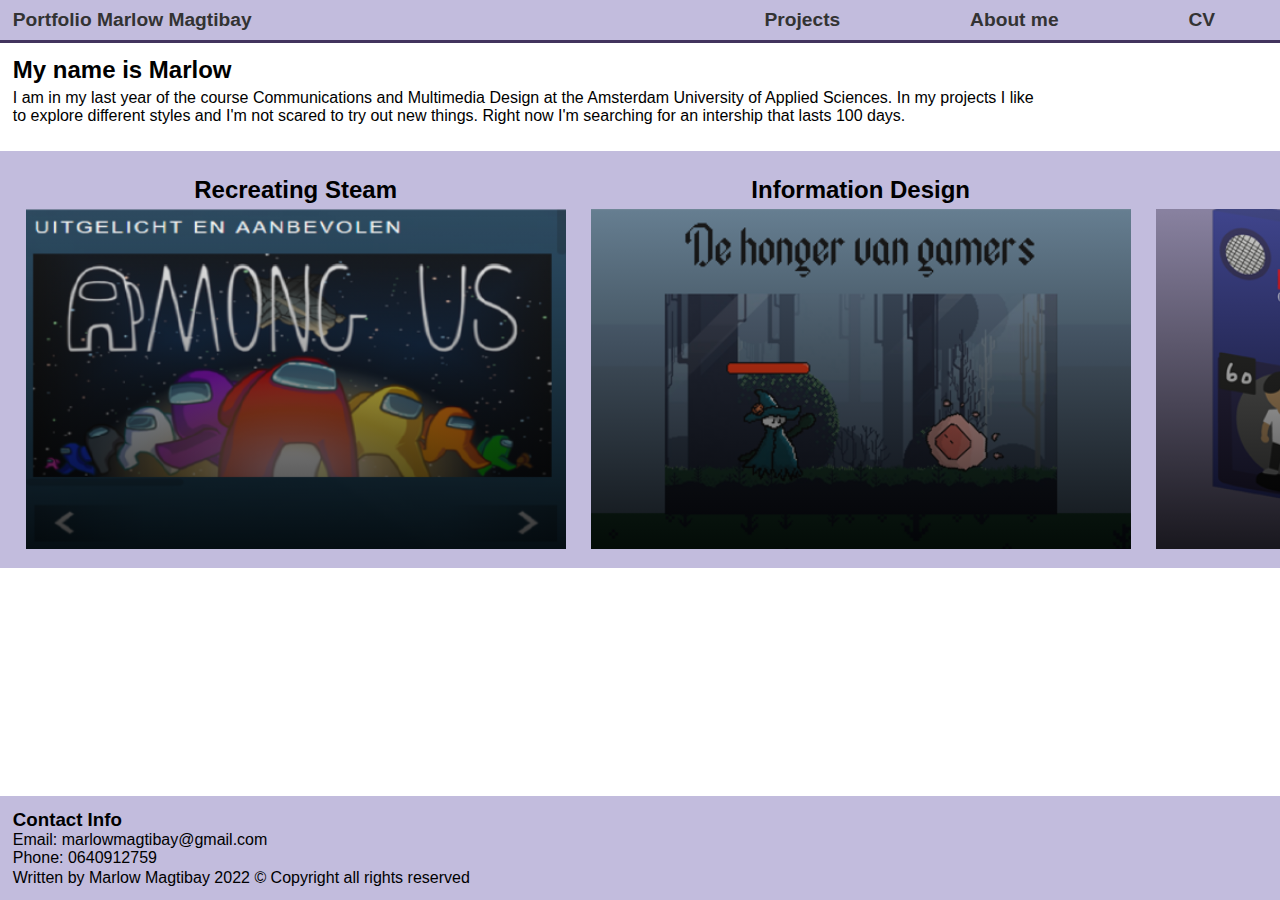
==== commit 41d47c7a: "fixed texts" ====
--- a/index.html
+++ b/index.html
@@ -26,7 +26,7 @@
 		<!-- section of introtext -->
 		<section>
 			<h1>My name is Marlow</h1>
-			<p> I am in my third year of the course Communications and Multimedia Design at the Amsterdam University of Applied Sciences.
+			<p> I am in my last year of the course Communications and Multimedia Design at the Amsterdam University of Applied Sciences.
 				In my projects I like to explore different styles and I'm not scared to try out new things.
 				Right now I'm searching for an intership that lasts 100 days.
 				<!-- Ik zit nu in het derde studiejaar van de opleiding Communications and Multimedia Design aan de Hogeschool van Amsterdam.
--- a/css/style.css
+++ b/css/style.css
@@ -72,6 +72,7 @@
 main {
     min-height: 100%;
     width: 100%;
+
 }
 
 /* text paragraph styling */
@@ -114,7 +115,6 @@
     justify-content: center;
     flex-direction: column;
     margin: 1% 0 10% 0;
-    border: solid rgba(51, 51, 51, .8) 5px;
     padding: 1% .5% 1.5% .5%;
     overflow-x: scroll;
     scrollbar-color: transparent transparent;
@@ -497,9 +497,9 @@
         width: 70%;
     }
     
-    #home_main p:first-of-type {
+    /* #home_main p:first-of-type {
         margin: 0;
-    }
+    } */
 
     #home_main h2 {
         display: none;
@@ -516,8 +516,7 @@
         display: flex;
         justify-content: space-between;
         flex-direction: row;
-        margin: 1% 0;
-        border: solid rgba(51, 51, 51, .8) 5px;
+        margin: 1% 0 5% 0;
         padding: 0 0 1.5% 2%;
         overflow-x: scroll;
         scrollbar-color: transparent transparent;
--- a/css/style.css
+++ b/css/style.css
@@ -72,6 +72,7 @@
 main {
     min-height: 100%;
     width: 100%;
+
 }
 
 /* text paragraph styling */
@@ -114,7 +115,6 @@
     justify-content: center;
     flex-direction: column;
     margin: 1% 0 10% 0;
-    border: solid rgba(51, 51, 51, .8) 5px;
     padding: 1% .5% 1.5% .5%;
     overflow-x: scroll;
     scrollbar-color: transparent transparent;
@@ -497,9 +497,9 @@
         width: 70%;
     }
     
-    #home_main p:first-of-type {
+    /* #home_main p:first-of-type {
         margin: 0;
-    }
+    } */
 
     #home_main h2 {
         display: none;
@@ -516,8 +516,7 @@
         display: flex;
         justify-content: space-between;
         flex-direction: row;
-        margin: 1% 0;
-        border: solid rgba(51, 51, 51, .8) 5px;
+        margin: 1% 0 5% 0;
         padding: 0 0 1.5% 2%;
         overflow-x: scroll;
         scrollbar-color: transparent transparent;
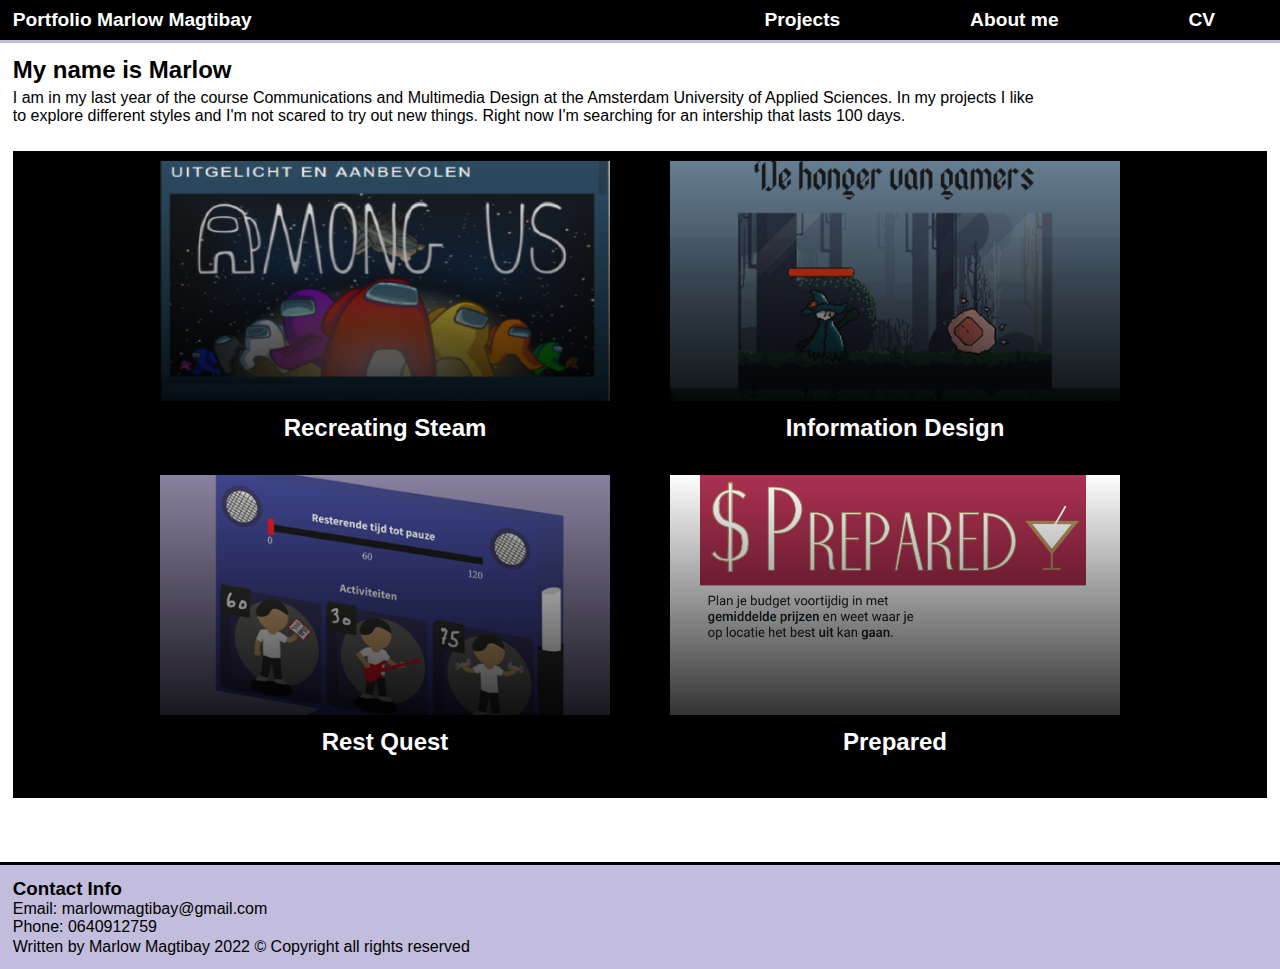
==== commit 101e6426: "changed styling" ====
--- a/index.html
+++ b/index.html
@@ -40,35 +40,35 @@
 					<li> 
 						<!-- project thumbnails as links -->
 						<figure>
-							<figcaption> Recreating Steam </figcaption> 
 							<a href="project_1.html">
 								<!-- CHANGE CLASSES TO IDs FOR DIFFERENT BG IMAGES -->
 								<div class="gradient1"></div>
 							</a>
+							<figcaption> Recreating Steam </figcaption> 
 						</figure> 
 					</li>
 					<li> 
 						<figure>
-							<figcaption> Information Design </figcaption> 
 							<a href="project_4.html">
 								<div class="gradient4"></div>
 							</a>
+							<figcaption> Information Design </figcaption> 
 						</figure> 
 					</li>
 					<li>
 						<figure>
-							<figcaption> Rest Quest </figcaption> 
 							<a href="project_2.html">
 							<div class="gradient2"></div>
 							</a>
+							<figcaption> Rest Quest </figcaption> 
 						</figure> 
 					</li>
 					<li>
 						<figure>
-							<figcaption> Prepared </figcaption> 
 							<a href="project_3.html">
 							<div class="gradient3"></div>
 							</a>
+							<figcaption> Prepared </figcaption> 
 						</figure> 
 					</li>
 				</ul>
--- a/css/style.css
+++ b/css/style.css
@@ -20,14 +20,15 @@
 
 /* link colors */
 nav li a {
-    color: #333333;
+    /* color: #333333; */
+    color: #FFFFFF;
     text-decoration: none;
     margin: 0;
 }
 
 /* nav design */
 nav {
-    background-color: #C2BCDD;
+    background-color: #000000;
 }
 
 nav ul li:first-of-type a {
@@ -40,7 +41,7 @@
     list-style-type: none;
     justify-content: space-around;
     display: flex;
-    border-bottom: solid #42345E 3px;
+    border-bottom: solid #C2BCDD 3px;
 }
 
 /* menu items styling */
@@ -116,11 +117,7 @@
     flex-direction: column;
     margin: 1% 0 10% 0;
     padding: 1% .5% 1.5% .5%;
-    overflow-x: scroll;
-    scrollbar-color: transparent transparent;
-    scrollbar-color: #402BD0 white;
-    scrollbar-width: thin;
-    background-color: #C2BCDD;
+    background-color: #000000;
 }
 
 /* project thumbnail */
@@ -172,10 +169,11 @@
 
 /* project titles placing */
 figcaption {
+    color: #FFFFFF;
     text-align: center;
     font-size: 1.2em;
     font-weight: bold;
-    margin-bottom: 1%;
+    margin-bottom: 3%;
 }
 
 .project_main {
@@ -207,7 +205,7 @@
     list-style-type: none;
     display: flex;
     flex-direction: column;
-    background-color: #C2BCDD;
+    background-color: #000000;
     padding-left: 1%;
     padding-bottom: 1%;
 }
@@ -219,7 +217,7 @@
 
 /* spacing project image */
 .project_images li img {
-    margin: auto;
+    margin: 0 auto 2% auto;
 }
 
 /* project images caption styling */
@@ -235,10 +233,12 @@
 
 /* links in figcaption */
 figcaption a {
+    margin-top: 1%;
     padding: .5% 2%;
     border-radius: 5%;
-    background-color: #402BD0;
-    color: #E7E7E7;
+    background-color: #C2BCDD;
+    font-size: 1.5em;
+    color: #FFFFFF;
     text-decoration: none;
 }
 
@@ -289,21 +289,26 @@
     margin-bottom: 5% !important;
 }
 
+#about_main {
+    display: flex;
+}
+
 #about_main h1 {
     font-size: 1.2em;
     margin-bottom: 1%;
 }
 
 #about_main section {
-    width: 95%;
+    width: 65%;
     font-weight: 500;
-    color: #333333;
-    margin: 3% auto;
+    color: #000000;
+    margin: 3% 2%;
 }
 
 /* about me background */
 #about_main p {
-    background-color: #C2BCDD;
+    background-color: #000000;
+    color: #FFFFFF;
     padding: 1%;
     font-size: .8em;
 }
@@ -316,17 +321,17 @@
 #about_main section a {
     padding: .5% 2%;
     border-radius: 10%;
-    background-color: #402BD0;
-    color: #E7E7E7;
+    background-color: #C2BCDD;
+    color: #FFFFFF;
     font-size: 1.5em;
     text-decoration: none;
 }
 
 /* styling image in about me */
-#about_main section img {
-    width: 30%;
-    margin: 2% 2% 1% 3%;
-    float: right;
+#about_main img {
+    width: 20%;
+    height: 20%;
+    margin: 8.5% 2% 1% 3%;
 }
 
 /* copyright placement */
@@ -337,6 +342,7 @@
     clear: both;
     margin-top: auto;
     background-color: #C2BCDD;
+    border-top: solid #000000 3px;
     padding: 1%;
 }
 
@@ -366,7 +372,7 @@
 
 
 @media (min-width:500px) {
-    
+
     /* carousel images */
     .gradient1 {
         background-image:
@@ -374,7 +380,7 @@
         url("../images/project_thumb.png");
         background-size: cover;
         background-position: 50% 10%;
-        height: 100px;
+        height: 200px;
         color: white;
         padding: 20px;
     }
@@ -385,7 +391,7 @@
         url("../images/project_thumb2.png");
         background-size: cover;
         background-position: 50% 15%;
-        height: 100px;
+        height: 200px;
         color: white;
         padding: 20px;
     }
@@ -396,7 +402,7 @@
         url("../images/project_thumb3.png");
         background-size: cover;
         background-position: 50% 5%;
-        height: 100px;
+        height: 200px;
         color: white;
         padding: 20px;
     }
@@ -407,9 +413,13 @@
         url("../images/project_thumb4.png");
         background-size: cover;
         background-position: 50% 50%;
-        height: 100px;
+        height: 200px;
         color: white;
         padding: 20px;
+    }
+
+    figcaption {
+        margin: 3% 0 5% 0;
     }
 
     .project_images {
@@ -418,9 +428,13 @@
         display: flex;
         flex-direction: row;
         gap: 2%;
-        background-color: #C2BCDD;
+        background-color: #000000;
         padding-left: 1%;
         padding-bottom: 1%;
+    }
+
+    .project_images a {
+        font-size: 1em;
     }
 
     .project_images li {
@@ -428,10 +442,10 @@
         margin: 2.4% 0;
     }
 
-    #about_main section img {
+    #about_main img {
         width: 20%;
-        margin: 2% 2% 1% 3%;
-        float: right;
+        height: 20%;
+        margin: 6% 2% 1% 3%;
     }
 
 }
@@ -459,8 +473,8 @@
     /* nav link styling */
     
     nav ul li a:hover {
-        background-color: #42345E;
-        color: #E7E7E7;
+        background-color: #FFFFFF;
+        color: #42345E;
         border-radius: 3%;
         padding: 0 8%;
     }
@@ -496,10 +510,6 @@
     #home_main section:first-of-type {
         width: 70%;
     }
-    
-    /* #home_main p:first-of-type {
-        margin: 0;
-    } */
 
     #home_main h2 {
         display: none;
@@ -513,20 +523,19 @@
     /* projects carousel */
     .carousel {
         list-style-type: none;
-        display: flex;
-        justify-content: space-between;
-        flex-direction: row;
-        margin: 1% 0 5% 0;
-        padding: 0 0 1.5% 2%;
-        overflow-x: scroll;
-        scrollbar-color: transparent transparent;
-        scrollbar-color: #402BD0 white;
-        scrollbar-width: thin;
-        background-color: #C2BCDD;
+        display: grid;
+        grid-template-columns: auto auto;
+        margin: 1% 1% 5% 1%;
+        padding: 0 0 1.5% 0;
+        background-color: #000000;
+    }
+
+    .carousel div {
+        width: 340px;
     }
 
     .carousel li {
-        margin-right: 2%;
+        padding: 0 30px;
     }
     
     .carousel::-webkit-scrollbar {
@@ -540,7 +549,7 @@
         url("../images/project_thumb.png");
         background-size: cover;
         width: 500px;
-        height: 300px;
+        height: 200px;
         color: white;
         padding: 20px;
     }
@@ -551,7 +560,7 @@
         url("../images/project_thumb2.png");
         background-size: cover;
         width: 500px;
-        height: 300px;
+        height: 200px;
         color: white;
         padding: 20px;
     }
@@ -563,7 +572,7 @@
         background-size: cover;
         background-position: 47% 49%;
         width: 500px;
-        height: 300px;
+        height: 200px;
         color: white;
         padding: 20px;
     }
@@ -574,7 +583,7 @@
         url("../images/project_thumb4.png");
         background-size: cover;
         width: 500px;
-        height: 300px;
+        height: 200px;
         color: white;
         padding: 20px;
     }
@@ -609,18 +618,18 @@
         text-align: center;
         font-size: 1.5em;
         font-weight: bold;
-        margin-bottom: 1%;
+        margin: 3% 0 5% 0;
     }
 
     #about_main section {
-        width: 98%;
+        width: 65%;
         margin: 1%;
     }
 
-    #about_main section img {
-        width: 15%;
-        margin: 2% 2% 1% 3%;
-        float: right;
+    #about_main img {
+        width: 20%;
+        height: 20%;
+        margin: 4% 2% 1% 3%;
     }
 
     /* copyright placement */
@@ -631,6 +640,7 @@
         clear: both;
         margin-top: auto;
         background-color: #C2BCDD;
+        border-top: solid #000000 3px;
         padding: 1%;
     }
 
@@ -661,6 +671,11 @@
 
     #home_main section p {
         font-size: 1em;
+    }
+
+    .carousel div {
+        width: 410px;
+        height: 200px;
     }
 
     /* styling the project discription */
@@ -687,7 +702,7 @@
         display: flex;
         flex-direction: row;
         gap: 2%;
-        background-color: #C2BCDD;
+        background-color: #000000;
         padding-left: 1%;
         padding-bottom: 1%;
     }
@@ -716,8 +731,8 @@
     figcaption a {
         padding: .5% 2%;
         border-radius: 5%;
-        background-color: #402BD0;
-        color: #E7E7E7;
+        background-color: #C2BCDD;
+        color: #FFFFFF;
         text-decoration: none;
     }
 
@@ -749,13 +764,13 @@
     }
 
     #about_main section p {
-        font-size: 1em;
-    }
-
-    #about_main section img {
-        width: 10%;
-        margin: 2% 2% 1% 3%;
-        float: right;
+        font-size: 1.2em;
+    }
+
+    #about_main img {
+        width: 20%;
+        height: 20%;
+        margin: 3.5% 2% 1% 3%;
     }
 
 }
@@ -764,6 +779,11 @@
 
     #home_main p:first-of-type {
         font-size: 1em;
+    }
+
+    .carousel div {
+        width: 540px;
+        height: 300px;
     }
 
     #about_main p {
@@ -784,14 +804,14 @@
     
     /* link colors */
     nav li a {
-        color: #333333;
+        color: #FFFFFF;
         text-decoration: none;
         margin: 0;
     }
     
     /* nav design */
     nav {
-        background-color: #C2BCDD;
+        background-color: #000000;
         padding-bottom: .5%;
     }
     
@@ -813,11 +833,16 @@
         height: 70%;
         margin: .8% 0 1% 10%;
         padding-left: 0.6%;
-        border-left: solid #42345E 2px;
+        border-left: solid #C2BCDD 2px;
     }
 
     #home_main section:first-of-type {
         width: 65%;
+    }
+
+    .carousel div {
+        width: 640px;
+        height: 400px;
     }
 
     /* project images styling */
@@ -829,7 +854,7 @@
         display: flex;
         flex-direction: row;
         gap: 2%;
-        background-color: #C2BCDD;
+        background-color: #000000;
         padding-left: 1%;
         padding-bottom: 1%;
     }
@@ -842,7 +867,8 @@
         margin-top: 2%;
         width: 400px;
         padding: 1%;
-        background-color: #C2BCDD;
+        color: #FFFFFF;
+        background-color: #000000;
     }
 
     .other_projects h2 {
@@ -863,7 +889,7 @@
 
     /* styling for documentation links */
     .other_projects a {
-        color: #333333;
+        color: #FFFFFF;
         text-decoration: none;
     }
 
@@ -881,11 +907,16 @@
 
     nav {
         font-size: 1em;
-        height: 60px;
+        height: 45px;
     }
 
     main {
         font-size: 1.8em;
+    }
+
+    .carousel div {
+        width: 750px;
+        height: 450px;
     }
 
     footer {
@@ -905,6 +936,11 @@
         font-size: 1.8em;
     }
 
+    .carousel div {
+        width: 900px;
+        height: 500px;
+    }
+
     footer {
         font-size: 1.8em;
     }
@@ -922,6 +958,11 @@
         font-size: 2em;
     }
 
+    .carousel div {
+        width: 1200px;
+        height: 500px;
+    }
+
     footer {
         font-size: 2em;
     }
--- a/css/style.css
+++ b/css/style.css
@@ -20,14 +20,15 @@
 
 /* link colors */
 nav li a {
-    color: #333333;
+    /* color: #333333; */
+    color: #FFFFFF;
     text-decoration: none;
     margin: 0;
 }
 
 /* nav design */
 nav {
-    background-color: #C2BCDD;
+    background-color: #000000;
 }
 
 nav ul li:first-of-type a {
@@ -40,7 +41,7 @@
     list-style-type: none;
     justify-content: space-around;
     display: flex;
-    border-bottom: solid #42345E 3px;
+    border-bottom: solid #C2BCDD 3px;
 }
 
 /* menu items styling */
@@ -116,11 +117,7 @@
     flex-direction: column;
     margin: 1% 0 10% 0;
     padding: 1% .5% 1.5% .5%;
-    overflow-x: scroll;
-    scrollbar-color: transparent transparent;
-    scrollbar-color: #402BD0 white;
-    scrollbar-width: thin;
-    background-color: #C2BCDD;
+    background-color: #000000;
 }
 
 /* project thumbnail */
@@ -172,10 +169,11 @@
 
 /* project titles placing */
 figcaption {
+    color: #FFFFFF;
     text-align: center;
     font-size: 1.2em;
     font-weight: bold;
-    margin-bottom: 1%;
+    margin-bottom: 3%;
 }
 
 .project_main {
@@ -207,7 +205,7 @@
     list-style-type: none;
     display: flex;
     flex-direction: column;
-    background-color: #C2BCDD;
+    background-color: #000000;
     padding-left: 1%;
     padding-bottom: 1%;
 }
@@ -219,7 +217,7 @@
 
 /* spacing project image */
 .project_images li img {
-    margin: auto;
+    margin: 0 auto 2% auto;
 }
 
 /* project images caption styling */
@@ -235,10 +233,12 @@
 
 /* links in figcaption */
 figcaption a {
+    margin-top: 1%;
     padding: .5% 2%;
     border-radius: 5%;
-    background-color: #402BD0;
-    color: #E7E7E7;
+    background-color: #C2BCDD;
+    font-size: 1.5em;
+    color: #FFFFFF;
     text-decoration: none;
 }
 
@@ -289,21 +289,26 @@
     margin-bottom: 5% !important;
 }
 
+#about_main {
+    display: flex;
+}
+
 #about_main h1 {
     font-size: 1.2em;
     margin-bottom: 1%;
 }
 
 #about_main section {
-    width: 95%;
+    width: 65%;
     font-weight: 500;
-    color: #333333;
-    margin: 3% auto;
+    color: #000000;
+    margin: 3% 2%;
 }
 
 /* about me background */
 #about_main p {
-    background-color: #C2BCDD;
+    background-color: #000000;
+    color: #FFFFFF;
     padding: 1%;
     font-size: .8em;
 }
@@ -316,17 +321,17 @@
 #about_main section a {
     padding: .5% 2%;
     border-radius: 10%;
-    background-color: #402BD0;
-    color: #E7E7E7;
+    background-color: #C2BCDD;
+    color: #FFFFFF;
     font-size: 1.5em;
     text-decoration: none;
 }
 
 /* styling image in about me */
-#about_main section img {
-    width: 30%;
-    margin: 2% 2% 1% 3%;
-    float: right;
+#about_main img {
+    width: 20%;
+    height: 20%;
+    margin: 8.5% 2% 1% 3%;
 }
 
 /* copyright placement */
@@ -337,6 +342,7 @@
     clear: both;
     margin-top: auto;
     background-color: #C2BCDD;
+    border-top: solid #000000 3px;
     padding: 1%;
 }
 
@@ -366,7 +372,7 @@
 
 
 @media (min-width:500px) {
-    
+
     /* carousel images */
     .gradient1 {
         background-image:
@@ -374,7 +380,7 @@
         url("../images/project_thumb.png");
         background-size: cover;
         background-position: 50% 10%;
-        height: 100px;
+        height: 200px;
         color: white;
         padding: 20px;
     }
@@ -385,7 +391,7 @@
         url("../images/project_thumb2.png");
         background-size: cover;
         background-position: 50% 15%;
-        height: 100px;
+        height: 200px;
         color: white;
         padding: 20px;
     }
@@ -396,7 +402,7 @@
         url("../images/project_thumb3.png");
         background-size: cover;
         background-position: 50% 5%;
-        height: 100px;
+        height: 200px;
         color: white;
         padding: 20px;
     }
@@ -407,9 +413,13 @@
         url("../images/project_thumb4.png");
         background-size: cover;
         background-position: 50% 50%;
-        height: 100px;
+        height: 200px;
         color: white;
         padding: 20px;
+    }
+
+    figcaption {
+        margin: 3% 0 5% 0;
     }
 
     .project_images {
@@ -418,9 +428,13 @@
         display: flex;
         flex-direction: row;
         gap: 2%;
-        background-color: #C2BCDD;
+        background-color: #000000;
         padding-left: 1%;
         padding-bottom: 1%;
+    }
+
+    .project_images a {
+        font-size: 1em;
     }
 
     .project_images li {
@@ -428,10 +442,10 @@
         margin: 2.4% 0;
     }
 
-    #about_main section img {
+    #about_main img {
         width: 20%;
-        margin: 2% 2% 1% 3%;
-        float: right;
+        height: 20%;
+        margin: 6% 2% 1% 3%;
     }
 
 }
@@ -459,8 +473,8 @@
     /* nav link styling */
     
     nav ul li a:hover {
-        background-color: #42345E;
-        color: #E7E7E7;
+        background-color: #FFFFFF;
+        color: #42345E;
         border-radius: 3%;
         padding: 0 8%;
     }
@@ -496,10 +510,6 @@
     #home_main section:first-of-type {
         width: 70%;
     }
-    
-    /* #home_main p:first-of-type {
-        margin: 0;
-    } */
 
     #home_main h2 {
         display: none;
@@ -513,20 +523,19 @@
     /* projects carousel */
     .carousel {
         list-style-type: none;
-        display: flex;
-        justify-content: space-between;
-        flex-direction: row;
-        margin: 1% 0 5% 0;
-        padding: 0 0 1.5% 2%;
-        overflow-x: scroll;
-        scrollbar-color: transparent transparent;
-        scrollbar-color: #402BD0 white;
-        scrollbar-width: thin;
-        background-color: #C2BCDD;
+        display: grid;
+        grid-template-columns: auto auto;
+        margin: 1% 1% 5% 1%;
+        padding: 0 0 1.5% 0;
+        background-color: #000000;
+    }
+
+    .carousel div {
+        width: 340px;
     }
 
     .carousel li {
-        margin-right: 2%;
+        padding: 0 30px;
     }
     
     .carousel::-webkit-scrollbar {
@@ -540,7 +549,7 @@
         url("../images/project_thumb.png");
         background-size: cover;
         width: 500px;
-        height: 300px;
+        height: 200px;
         color: white;
         padding: 20px;
     }
@@ -551,7 +560,7 @@
         url("../images/project_thumb2.png");
         background-size: cover;
         width: 500px;
-        height: 300px;
+        height: 200px;
         color: white;
         padding: 20px;
     }
@@ -563,7 +572,7 @@
         background-size: cover;
         background-position: 47% 49%;
         width: 500px;
-        height: 300px;
+        height: 200px;
         color: white;
         padding: 20px;
     }
@@ -574,7 +583,7 @@
         url("../images/project_thumb4.png");
         background-size: cover;
         width: 500px;
-        height: 300px;
+        height: 200px;
         color: white;
         padding: 20px;
     }
@@ -609,18 +618,18 @@
         text-align: center;
         font-size: 1.5em;
         font-weight: bold;
-        margin-bottom: 1%;
+        margin: 3% 0 5% 0;
     }
 
     #about_main section {
-        width: 98%;
+        width: 65%;
         margin: 1%;
     }
 
-    #about_main section img {
-        width: 15%;
-        margin: 2% 2% 1% 3%;
-        float: right;
+    #about_main img {
+        width: 20%;
+        height: 20%;
+        margin: 4% 2% 1% 3%;
     }
 
     /* copyright placement */
@@ -631,6 +640,7 @@
         clear: both;
         margin-top: auto;
         background-color: #C2BCDD;
+        border-top: solid #000000 3px;
         padding: 1%;
     }
 
@@ -661,6 +671,11 @@
 
     #home_main section p {
         font-size: 1em;
+    }
+
+    .carousel div {
+        width: 410px;
+        height: 200px;
     }
 
     /* styling the project discription */
@@ -687,7 +702,7 @@
         display: flex;
         flex-direction: row;
         gap: 2%;
-        background-color: #C2BCDD;
+        background-color: #000000;
         padding-left: 1%;
         padding-bottom: 1%;
     }
@@ -716,8 +731,8 @@
     figcaption a {
         padding: .5% 2%;
         border-radius: 5%;
-        background-color: #402BD0;
-        color: #E7E7E7;
+        background-color: #C2BCDD;
+        color: #FFFFFF;
         text-decoration: none;
     }
 
@@ -749,13 +764,13 @@
     }
 
     #about_main section p {
-        font-size: 1em;
-    }
-
-    #about_main section img {
-        width: 10%;
-        margin: 2% 2% 1% 3%;
-        float: right;
+        font-size: 1.2em;
+    }
+
+    #about_main img {
+        width: 20%;
+        height: 20%;
+        margin: 3.5% 2% 1% 3%;
     }
 
 }
@@ -764,6 +779,11 @@
 
     #home_main p:first-of-type {
         font-size: 1em;
+    }
+
+    .carousel div {
+        width: 540px;
+        height: 300px;
     }
 
     #about_main p {
@@ -784,14 +804,14 @@
     
     /* link colors */
     nav li a {
-        color: #333333;
+        color: #FFFFFF;
         text-decoration: none;
         margin: 0;
     }
     
     /* nav design */
     nav {
-        background-color: #C2BCDD;
+        background-color: #000000;
         padding-bottom: .5%;
     }
     
@@ -813,11 +833,16 @@
         height: 70%;
         margin: .8% 0 1% 10%;
         padding-left: 0.6%;
-        border-left: solid #42345E 2px;
+        border-left: solid #C2BCDD 2px;
     }
 
     #home_main section:first-of-type {
         width: 65%;
+    }
+
+    .carousel div {
+        width: 640px;
+        height: 400px;
     }
 
     /* project images styling */
@@ -829,7 +854,7 @@
         display: flex;
         flex-direction: row;
         gap: 2%;
-        background-color: #C2BCDD;
+        background-color: #000000;
         padding-left: 1%;
         padding-bottom: 1%;
     }
@@ -842,7 +867,8 @@
         margin-top: 2%;
         width: 400px;
         padding: 1%;
-        background-color: #C2BCDD;
+        color: #FFFFFF;
+        background-color: #000000;
     }
 
     .other_projects h2 {
@@ -863,7 +889,7 @@
 
     /* styling for documentation links */
     .other_projects a {
-        color: #333333;
+        color: #FFFFFF;
         text-decoration: none;
     }
 
@@ -881,11 +907,16 @@
 
     nav {
         font-size: 1em;
-        height: 60px;
+        height: 45px;
     }
 
     main {
         font-size: 1.8em;
+    }
+
+    .carousel div {
+        width: 750px;
+        height: 450px;
     }
 
     footer {
@@ -905,6 +936,11 @@
         font-size: 1.8em;
     }
 
+    .carousel div {
+        width: 900px;
+        height: 500px;
+    }
+
     footer {
         font-size: 1.8em;
     }
@@ -922,6 +958,11 @@
         font-size: 2em;
     }
 
+    .carousel div {
+        width: 1200px;
+        height: 500px;
+    }
+
     footer {
         font-size: 2em;
     }
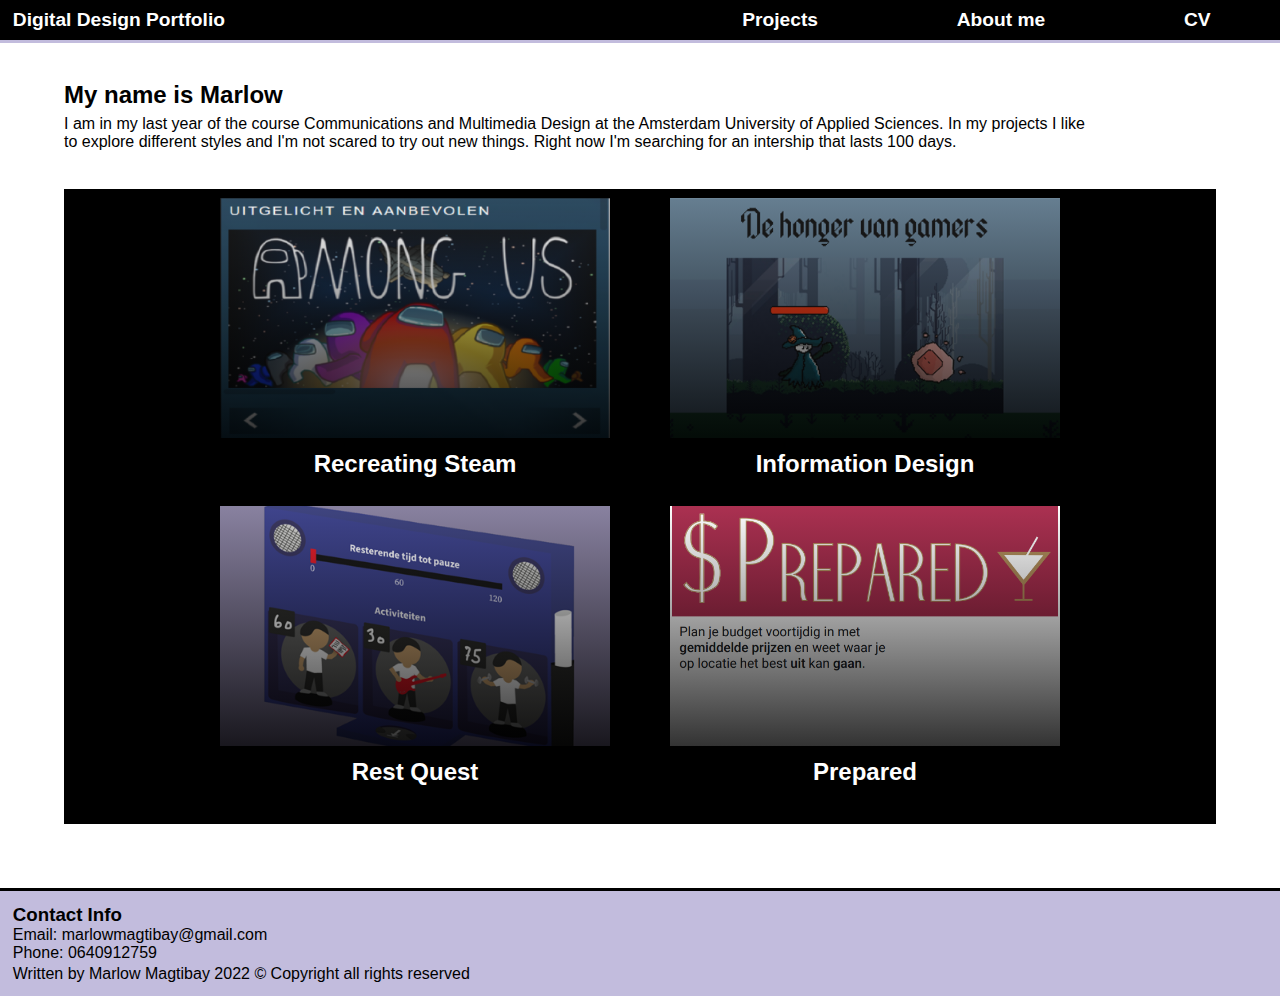
==== commit f1cd2a47: "styling and titles changed" ====
--- a/index.html
+++ b/index.html
@@ -14,7 +14,7 @@
 			<!--        Site navigation -->
 			<ul>
 				<li>
-				<a href="index.html">Portfolio Marlow Magtibay</a>
+				<a href="index.html">Digital Design Portfolio</a>
 				</li>
 				<li><a href="index.html">Projects</a></li>
 				<li><a href="about.html">About me</a></li>
--- a/css/style.css
+++ b/css/style.css
@@ -422,12 +422,18 @@
         margin: 3% 0 5% 0;
     }
 
+    .project_main section:first-of-type {
+        width: 85%;
+        margin: 2% 7%;;
+    }
+
     .project_images {
-        margin-left: 1%;
+        width: 85%;
+        margin-left: auto;
         list-style-type: none;
         display: flex;
         flex-direction: row;
-        gap: 2%;
+        gap: 10%;
         background-color: #000000;
         padding-left: 1%;
         padding-bottom: 1%;
@@ -438,7 +444,7 @@
     }
 
     .project_images li {
-        width: 47%;
+        width: 44%;
         margin: 2.4% 0;
     }
 
@@ -500,7 +506,7 @@
     }
     
     #home_main section:first-of-type {
-        margin: 0;
+        margin: 2% 4%;
     }
     
     #home_main h1 {
@@ -522,16 +528,17 @@
     
     /* projects carousel */
     .carousel {
+        width: 90%;
         list-style-type: none;
         display: grid;
         grid-template-columns: auto auto;
-        margin: 1% 1% 5% 1%;
+        margin: 1% 1% 5% 5%;
         padding: 0 0 1.5% 0;
         background-color: #000000;
     }
 
     .carousel div {
-        width: 340px;
+        width: 280px;
     }
 
     .carousel li {
@@ -663,6 +670,7 @@
 
     #home_main section:first-of-type {
         width: 80%;
+        margin: 2% 4%;
     }
 
     #home_main h1 {
@@ -674,14 +682,14 @@
     }
 
     .carousel div {
-        width: 410px;
+        width: 350px;
         height: 200px;
     }
 
     /* styling the project discription */
     .project_main section:first-of-type {
-        width: 97%;
-        margin: 1% 2% 2% 1%;
+        width: 85%;
+        margin: 2% 7%;
     }
 
     
@@ -696,12 +704,12 @@
 
     /* project images styling */
     .project_images {
-        width: 95%;
-        margin-left: 1%;
+        width: 85%;
+        margin: auto;
         list-style-type: none;
         display: flex;
         flex-direction: row;
-        gap: 2%;
+        gap: 7%;
         background-color: #000000;
         padding-left: 1%;
         padding-bottom: 1%;
@@ -747,8 +755,8 @@
     }
     
     .leerpunten {
-        width: 98% !important; 
-        margin: 1% 0 3% .5% !important;
+        width: 85% !important; 
+        margin: 1% 6.5% !important;
     }
 
     .leerpunten h2 {
@@ -777,12 +785,17 @@
 
 @media (min-width: 1320px) {
 
+    #home_main section:first-of-type {
+        width: 80%;
+        margin: 2% 4%;
+    }
+
     #home_main p:first-of-type {
         font-size: 1em;
     }
 
     .carousel div {
-        width: 540px;
+        width: 480px;
         height: 300px;
     }
 
@@ -838,22 +851,29 @@
 
     #home_main section:first-of-type {
         width: 65%;
+        margin: 2% 4%;
     }
 
     .carousel div {
-        width: 640px;
+        width: 580px;
         height: 400px;
     }
+
+    .project_main section:first-of-type {
+        width: 85%;
+        margin: 2% 6.5%;
+    }
+
 
     /* project images styling */
     .project_images {
-        width: 65%;
-        margin-left: 1%;
+        width: 50%;
+        margin: auto;
         margin-top: 1%;
         list-style-type: none;
         display: flex;
         flex-direction: row;
-        gap: 2%;
+        gap: 4%;
         background-color: #000000;
         padding-left: 1%;
         padding-bottom: 1%;
@@ -863,8 +883,7 @@
     .other_projects {
         display: block;
         float: right;
-        margin-right: 2%;
-        margin-top: 2%;
+        margin-right: 8%;
         width: 400px;
         padding: 1%;
         color: #FFFFFF;
@@ -915,8 +934,18 @@
     }
 
     .carousel div {
-        width: 750px;
+        width: 670px;
         height: 450px;
+    }
+
+
+    .project_images {
+        width: 55%;
+        margin: auto;
+    }
+
+    .other_projects {
+        font-size: .8em;
     }
 
     footer {
@@ -937,8 +966,18 @@
     }
 
     .carousel div {
-        width: 900px;
+        width: 830px;
         height: 500px;
+    }
+
+    
+    .project_images {
+        width: 60%;
+        margin: auto;
+    }
+
+    .other_projects {
+        font-size: 1em;
     }
 
     footer {
@@ -959,12 +998,22 @@
     }
 
     .carousel div {
-        width: 1200px;
+        width: 1140px;
         height: 500px;
+    }
+
+    .project_images {
+        width: 65%;
+        margin: auto;
+    }
+
+    .other_projects {
+        font-size: 1.1em;
     }
 
     footer {
         font-size: 2em;
     }
 
-}+}
+
--- a/css/style.css
+++ b/css/style.css
@@ -422,12 +422,18 @@
         margin: 3% 0 5% 0;
     }
 
+    .project_main section:first-of-type {
+        width: 85%;
+        margin: 2% 7%;;
+    }
+
     .project_images {
-        margin-left: 1%;
+        width: 85%;
+        margin-left: auto;
         list-style-type: none;
         display: flex;
         flex-direction: row;
-        gap: 2%;
+        gap: 10%;
         background-color: #000000;
         padding-left: 1%;
         padding-bottom: 1%;
@@ -438,7 +444,7 @@
     }
 
     .project_images li {
-        width: 47%;
+        width: 44%;
         margin: 2.4% 0;
     }
 
@@ -500,7 +506,7 @@
     }
     
     #home_main section:first-of-type {
-        margin: 0;
+        margin: 2% 4%;
     }
     
     #home_main h1 {
@@ -522,16 +528,17 @@
     
     /* projects carousel */
     .carousel {
+        width: 90%;
         list-style-type: none;
         display: grid;
         grid-template-columns: auto auto;
-        margin: 1% 1% 5% 1%;
+        margin: 1% 1% 5% 5%;
         padding: 0 0 1.5% 0;
         background-color: #000000;
     }
 
     .carousel div {
-        width: 340px;
+        width: 280px;
     }
 
     .carousel li {
@@ -663,6 +670,7 @@
 
     #home_main section:first-of-type {
         width: 80%;
+        margin: 2% 4%;
     }
 
     #home_main h1 {
@@ -674,14 +682,14 @@
     }
 
     .carousel div {
-        width: 410px;
+        width: 350px;
         height: 200px;
     }
 
     /* styling the project discription */
     .project_main section:first-of-type {
-        width: 97%;
-        margin: 1% 2% 2% 1%;
+        width: 85%;
+        margin: 2% 7%;
     }
 
     
@@ -696,12 +704,12 @@
 
     /* project images styling */
     .project_images {
-        width: 95%;
-        margin-left: 1%;
+        width: 85%;
+        margin: auto;
         list-style-type: none;
         display: flex;
         flex-direction: row;
-        gap: 2%;
+        gap: 7%;
         background-color: #000000;
         padding-left: 1%;
         padding-bottom: 1%;
@@ -747,8 +755,8 @@
     }
     
     .leerpunten {
-        width: 98% !important; 
-        margin: 1% 0 3% .5% !important;
+        width: 85% !important; 
+        margin: 1% 6.5% !important;
     }
 
     .leerpunten h2 {
@@ -777,12 +785,17 @@
 
 @media (min-width: 1320px) {
 
+    #home_main section:first-of-type {
+        width: 80%;
+        margin: 2% 4%;
+    }
+
     #home_main p:first-of-type {
         font-size: 1em;
     }
 
     .carousel div {
-        width: 540px;
+        width: 480px;
         height: 300px;
     }
 
@@ -838,22 +851,29 @@
 
     #home_main section:first-of-type {
         width: 65%;
+        margin: 2% 4%;
     }
 
     .carousel div {
-        width: 640px;
+        width: 580px;
         height: 400px;
     }
+
+    .project_main section:first-of-type {
+        width: 85%;
+        margin: 2% 6.5%;
+    }
+
 
     /* project images styling */
     .project_images {
-        width: 65%;
-        margin-left: 1%;
+        width: 50%;
+        margin: auto;
         margin-top: 1%;
         list-style-type: none;
         display: flex;
         flex-direction: row;
-        gap: 2%;
+        gap: 4%;
         background-color: #000000;
         padding-left: 1%;
         padding-bottom: 1%;
@@ -863,8 +883,7 @@
     .other_projects {
         display: block;
         float: right;
-        margin-right: 2%;
-        margin-top: 2%;
+        margin-right: 8%;
         width: 400px;
         padding: 1%;
         color: #FFFFFF;
@@ -915,8 +934,18 @@
     }
 
     .carousel div {
-        width: 750px;
+        width: 670px;
         height: 450px;
+    }
+
+
+    .project_images {
+        width: 55%;
+        margin: auto;
+    }
+
+    .other_projects {
+        font-size: .8em;
     }
 
     footer {
@@ -937,8 +966,18 @@
     }
 
     .carousel div {
-        width: 900px;
+        width: 830px;
         height: 500px;
+    }
+
+    
+    .project_images {
+        width: 60%;
+        margin: auto;
+    }
+
+    .other_projects {
+        font-size: 1em;
     }
 
     footer {
@@ -959,12 +998,22 @@
     }
 
     .carousel div {
-        width: 1200px;
+        width: 1140px;
         height: 500px;
+    }
+
+    .project_images {
+        width: 65%;
+        margin: auto;
+    }
+
+    .other_projects {
+        font-size: 1.1em;
     }
 
     footer {
         font-size: 2em;
     }
 
-}+}
+
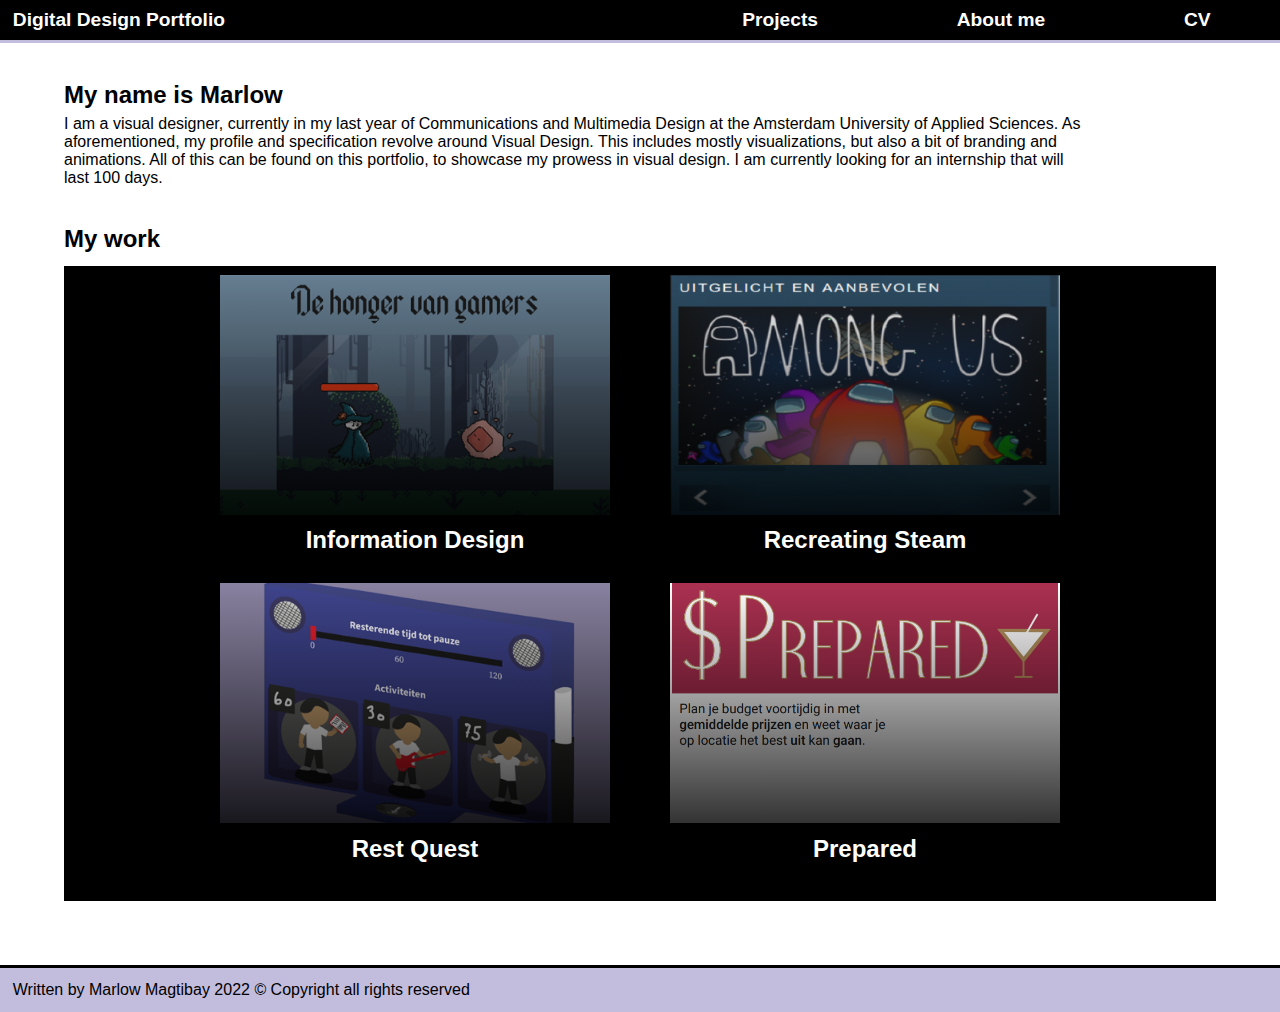
==== commit f74fb097: "test" ====
--- a/index.html
+++ b/index.html
@@ -26,33 +26,37 @@
 		<!-- section of introtext -->
 		<section>
 			<h1>My name is Marlow</h1>
-			<p> I am in my last year of the course Communications and Multimedia Design at the Amsterdam University of Applied Sciences.
+			<p> I am a visual designer, currently in my last year of Communications and Multimedia Design at the Amsterdam University of Applied Sciences.
+				As aforementioned, my profile and specification revolve around Visual Design. This includes mostly visualizations, but also a bit of branding
+				and animations. All of this can be found on this portfolio, to showcase my prowess in visual design. I am currently looking for an internship
+				that will last 100 days.
+				<!-- I am in my last year of the course Communications and Multimedia Design at the Amsterdam University of Applied Sciences.
 				In my projects I like to explore different styles and I'm not scared to try out new things.
-				Right now I'm searching for an intership that lasts 100 days.
+				Right now I'm searching for an intership that lasts 100 days. -->
 				<!-- Ik zit nu in het derde studiejaar van de opleiding Communications and Multimedia Design aan de Hogeschool van Amsterdam.
 				In mijn projecten verken ik graag verschillende stijlen en ik ben niet bang om nieuwe dingen uit te proberen.
 				Momenteel ben ik op zoek naar een lange stage die 100 dagen duurt. -->
 			</p>
 		</section>
 				<!-- carousel for projects -->
-		<h2>Projects</h2>
+		<h2>My work</h2>
 				<ul class="carousel">
 					<li> 
 						<!-- project thumbnails as links -->
+						<figure>
+							<a href="project_4.html">
+								<div class="gradient4"></div>
+							</a>
+							<figcaption> Information Design </figcaption> 
+						</figure> 
+					</li>
+					<li> 
 						<figure>
 							<a href="project_1.html">
 								<!-- CHANGE CLASSES TO IDs FOR DIFFERENT BG IMAGES -->
 								<div class="gradient1"></div>
 							</a>
 							<figcaption> Recreating Steam </figcaption> 
-						</figure> 
-					</li>
-					<li> 
-						<figure>
-							<a href="project_4.html">
-								<div class="gradient4"></div>
-							</a>
-							<figcaption> Information Design </figcaption> 
 						</figure> 
 					</li>
 					<li>
@@ -74,11 +78,11 @@
 				</ul>
 	</main>
 	<footer>
-		<section>
+		<!-- <section>
 			<h3>Contact Info</h3>
 			<p>Email: marlowmagtibay@gmail.com</p>
 			<p>Phone: 0640912759</p>
-		</section>
+		</section> -->
 		<!-- <p>Written by Marlow Magtibay 2022 © Copyright all rights reserved</p> -->
 		<p>Written by Marlow Magtibay 2022 © Copyright all rights reserved</p>
 	</footer>
--- a/css/style.css
+++ b/css/style.css
@@ -105,8 +105,7 @@
 
 #home_main h2 {
     font-size: 1.2em;
-    margin: 5% auto 1% auto;
-    text-align: center;
+    margin-left: 2%;
 }
 
 /* projects carousel */
@@ -512,18 +511,14 @@
     #home_main h1 {
         margin-bottom: .5%;
     }
+
+    #home_main h2 {
+        font-size: 1.5em;
+        margin-left: 5%;
+    }
     
     #home_main section:first-of-type {
         width: 70%;
-    }
-
-    #home_main h2 {
-        display: none;
-    }
-    
-    h2 {
-        margin-left: 1%;
-        margin-top: 2%;
     }
     
     /* projects carousel */
@@ -629,14 +624,14 @@
     }
 
     #about_main section {
-        width: 65%;
-        margin: 1%;
+        width: 60%;
+        margin: 3% 4%;
     }
 
     #about_main img {
         width: 20%;
         height: 20%;
-        margin: 4% 2% 1% 3%;
+        margin: 6% 2% 1% 3%;
     }
 
     /* copyright placement */
@@ -771,6 +766,11 @@
         font-size: 1.5em;
     }
 
+    #about_main section {
+        width: 60%;
+        margin: 3% 5%;
+    }
+
     #about_main section p {
         font-size: 1.2em;
     }
@@ -778,7 +778,7 @@
     #about_main img {
         width: 20%;
         height: 20%;
-        margin: 3.5% 2% 1% 3%;
+        margin: 5.5% 2% 1% 3%;
     }
 
 }
@@ -850,7 +850,7 @@
     }
 
     #home_main section:first-of-type {
-        width: 65%;
+        width: 90%;
         margin: 2% 4%;
     }
 
--- a/css/style.css
+++ b/css/style.css
@@ -105,8 +105,7 @@
 
 #home_main h2 {
     font-size: 1.2em;
-    margin: 5% auto 1% auto;
-    text-align: center;
+    margin-left: 2%;
 }
 
 /* projects carousel */
@@ -512,18 +511,14 @@
     #home_main h1 {
         margin-bottom: .5%;
     }
+
+    #home_main h2 {
+        font-size: 1.5em;
+        margin-left: 5%;
+    }
     
     #home_main section:first-of-type {
         width: 70%;
-    }
-
-    #home_main h2 {
-        display: none;
-    }
-    
-    h2 {
-        margin-left: 1%;
-        margin-top: 2%;
     }
     
     /* projects carousel */
@@ -629,14 +624,14 @@
     }
 
     #about_main section {
-        width: 65%;
-        margin: 1%;
+        width: 60%;
+        margin: 3% 4%;
     }
 
     #about_main img {
         width: 20%;
         height: 20%;
-        margin: 4% 2% 1% 3%;
+        margin: 6% 2% 1% 3%;
     }
 
     /* copyright placement */
@@ -771,6 +766,11 @@
         font-size: 1.5em;
     }
 
+    #about_main section {
+        width: 60%;
+        margin: 3% 5%;
+    }
+
     #about_main section p {
         font-size: 1.2em;
     }
@@ -778,7 +778,7 @@
     #about_main img {
         width: 20%;
         height: 20%;
-        margin: 3.5% 2% 1% 3%;
+        margin: 5.5% 2% 1% 3%;
     }
 
 }
@@ -850,7 +850,7 @@
     }
 
     #home_main section:first-of-type {
-        width: 65%;
+        width: 90%;
         margin: 2% 4%;
     }
 
